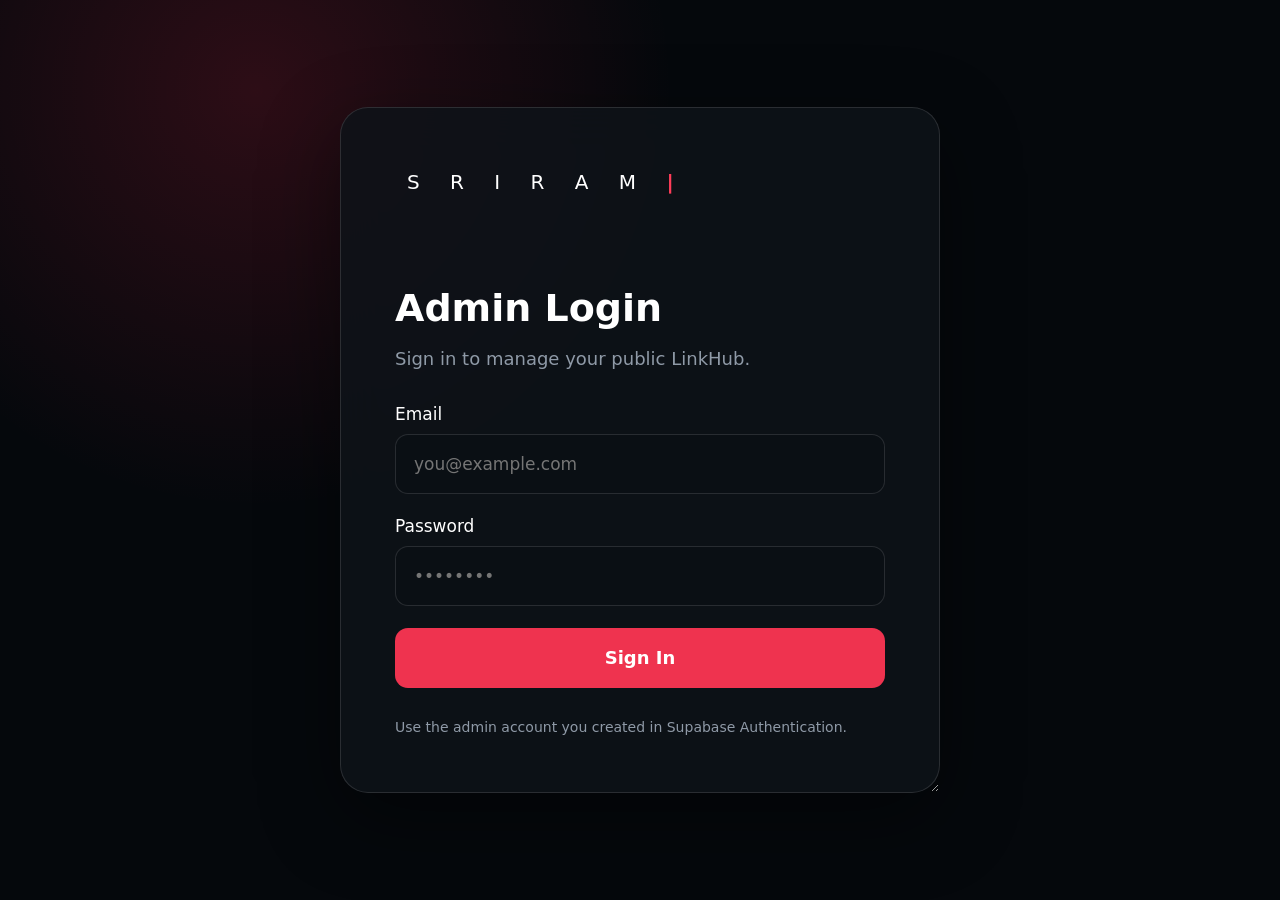
==== admin.html @ ecb65dbf "Update admin.html" ====
<!doctype html>
<html>
<style>
/* Center the existing working login without changing its functionality */

#loginGate.login-gate {
    width: 100% !important;
    min-height: 100vh !important;

    display: grid !important;
    place-items: center !important;

    padding: 30px !important;
    margin: 0 !important;

    box-sizing: border-box !important;
}

#loginGate .login-card {
    width: 600px !important;
    max-width: calc(100vw - 60px) !important;
    min-width: 420px !important;

    margin: 0 !important;
    padding: 54px !important;

    box-sizing: border-box !important;

    /* Keep your resize feature */
    resize: horizontal !important;
    overflow: auto !important;
}

@media (max-width: 650px) {
    #loginGate.login-gate {
        padding: 18px !important;
    }

    #loginGate .login-card {
        width: 100% !important;
        min-width: 0 !important;
        max-width: 100% !important;

        padding: 32px 24px !important;

        resize: none !important;
    }
}
</style>
    <head>
    <meta charset="utf-8">
    <meta name="viewport" content="width=device-width,initial-scale=1">

    <title>LinkHub Admin</title>

    <link rel="stylesheet" href="styles.css">

    <!-- =========================================
         ADMIN LOGIN POSITION / SIZE OVERRIDES
    ========================================== -->
    <style>
/* =========================================
   ADMIN LOGIN — CENTERED + RESIZABLE
========================================= */

/* Full login screen */
#loginGate.login-gate {
    position: fixed !important;
    inset: 0 !important;

    width: 100% !important;
    height: 100% !important;

    display: flex !important;
    align-items: center !important;
    justify-content: center !important;

    padding: 30px !important;
    margin: 0 !important;

    box-sizing: border-box !important;

    overflow: auto !important;
}


/* Login card */
#loginGate .login-card {
    position: relative !important;

    width: 600px;
    min-width: 420px;
    max-width: 900px;

    /* IMPORTANT:
       Don't force a large height anymore */
    height: auto !important;
    min-height: 0 !important;
    max-height: none !important;

    padding: 54px !important;
    margin: auto !important;

    box-sizing: border-box !important;

    /* Desktop manual resizing */
    resize: horizontal;

    /* Required for browser resize,
       but prevents the ugly vertical scrollbar */
    overflow-x: auto;
    overflow-y: visible;

    border-radius: 28px;
}


/* Branding */
#loginGate .brand {
    font-size: 20px;
    letter-spacing: 12px;

    margin: 0 0 65px 0 !important;
}


/* Admin Login */
#loginGate .login-card h2 {
    font-size: 38px;
    line-height: 1.15;

    margin: 0 0 14px 0 !important;
}


/* Description */
#loginGate .login-card > p {
    font-size: 18px;
    line-height: 1.6;

    margin: 0 0 30px 0 !important;
}


/* Labels */
#loginGate .login-card label {
    display: block;

    width: 100%;

    font-size: 17px;

    margin: 0 0 22px 0 !important;
}


/* Inputs */
#loginGate .login-card input {
    display: block;

    width: 100% !important;
    min-height: 60px;

    margin-top: 10px !important;

    padding: 0 18px !important;

    font-size: 17px;

    box-sizing: border-box;
}


/* Sign In */
#loginGate .login-card button[type="submit"] {
    display: block;

    width: 100% !important;
    min-height: 60px;

    margin: 8px 0 0 0 !important;

    font-size: 18px;
    font-weight: 700;
}


/* Helper text */
#loginGate #loginMsg {
    display: block;

    margin-top: 28px !important;

    font-size: 14px;
    line-height: 1.6;
}


/* =========================================
   MOBILE
========================================= */

@media (max-width: 650px) {

    #loginGate.login-gate {
        position: fixed !important;

        padding: 18px !important;

        align-items: center !important;
        justify-content: center !important;
    }


    #loginGate .login-card {
        width: 100% !important;
        min-width: 0 !important;
        max-width: 480px !important;

        padding: 32px 24px !important;

        resize: none !important;

        overflow: visible !important;
    }


    #loginGate .brand {
        font-size: 16px;
        letter-spacing: 8px;

        margin-bottom: 42px !important;
    }


    #loginGate .login-card h2 {
        font-size: 30px;
    }

}
</style>

</head>


<body class="admin">


<!-- =========================================
     LOGIN
========================================== -->

<div id="loginGate" class="login-gate">

    <form id="loginForm" class="login-card">

        <div class="brand">
            S R I R A M <b>|</b>
        </div>

        <h2>Admin Login</h2>

        <p>
            Sign in to manage your public LinkHub.
        </p>


        <label>
            Email

            <input
                id="adminEmail"
                type="email"
                autocomplete="username"
                required
                placeholder="you@example.com"
            >

        </label>


        <label>
            Password

            <input
                id="adminPassword"
                type="password"
                autocomplete="current-password"
                required
                placeholder="••••••••"
            >

        </label>


        <button type="submit">
            Sign In
        </button>


        <small id="loginMsg">
            Use the admin account you created in Supabase Authentication.
        </small>

    </form>

</div>



<!-- =========================================
     ADMIN APP
========================================== -->

<div id="adminApp" class="admin-app locked">


    <!-- SIDEBAR -->

    <aside>

        <div class="brand">
            S R I R A M <b>|</b>
        </div>


        <button
            class="nav active"
            data-tab="dashboard"
        >
            ⌂ Dashboard
        </button>


        <button
            class="nav"
            data-tab="links"
        >
            ↗ Manage Links
        </button>


        <button
            class="nav"
            data-tab="appearance"
        >
            ◈ Appearance
        </button>


        <button
            class="nav"
            data-tab="analytics"
        >
            ⌁ Analytics
        </button>


        <a
            class="nav"
            href="index.html"
            target="_blank"
        >
            ◉ Preview Site
        </a>


        <button
            id="logoutBtn"
            class="nav"
        >
            ↪ Logout
        </button>

    </aside>



    <!-- =========================================
         MAIN ADMIN CONTENT
    ========================================== -->

    <main class="admin-main">


        <header>

            <div>

                <h2 id="pageTitle">
                    Dashboard
                </h2>

                <p>
                    Manage your link hub without touching code.
                </p>

            </div>


            <a
                class="preview-btn"
                href="index.html"
                target="_blank"
            >
                Preview Site ↗
            </a>

        </header>



        <!-- =====================================
             DASHBOARD
        ====================================== -->

        <section
            id="dashboard"
            class="tab show"
        >


            <div class="stats">


                <article>

                    <small>
                        Total Visits
                    </small>

                    <strong id="visits">
                        0
                    </strong>

                </article>


                <article>

                    <small>
                        Total Clicks
                    </small>

                    <strong id="clicks">
                        0
                    </strong>

                </article>


                <article>

                    <small>
                        Click Rate
                    </small>

                    <strong id="rate">
                        0%
                    </strong>

                </article>


                <article>

                    <small>
                        Active Links
                    </small>

                    <strong id="activeLinks">
                        0
                    </strong>

                </article>


            </div>



            <div class="panel">

                <h3>
                    Link Performance
                </h3>

                <div id="performance"></div>

            </div>


        </section>



        <!-- =====================================
             MANAGE LINKS
        ====================================== -->

        <section
            id="linksTab"
            class="tab"
        >


            <div class="panel">


                <div class="panel-head">


                    <div>

                        <h3>
                            Manage Links
                        </h3>

                        <p>
                            Add, edit, hide or remove links.
                        </p>

                    </div>


                    <button id="addLink">
                        + Add New Link
                    </button>


                </div>


                <div id="linkEditor"></div>


            </div>


        </section>



        <!-- =====================================
             APPEARANCE
        ====================================== -->

        <section
            id="appearance"
            class="tab"
        >


            <div class="panel">


                <h3>
                    Appearance
                </h3>


                <label>

                    Display name

                    <input id="displayName">

                </label>


                <label>

                    Bio

                    <input id="bio">

                </label>


                <label>

                    Tagline

                    <input id="tagline">

                </label>


                <label>

                    Background image URL

                    <input
                        id="backgroundUrl"
                        type="url"
                        placeholder="https://.../background.jpg"
                    >

                </label>


                <label>

                    Background darkness

                    <input
                        id="overlay"
                        type="range"
                        min="20"
                        max="85"
                    >

                </label>


                <button id="saveAppearance">
                    Save Appearance
                </button>


                <p class="hint">

                    Paste any direct HTTPS image URL.
                    A built-in background is used when this is blank.

                </p>


            </div>


        </section>



        <!-- =====================================
             ANALYTICS
        ====================================== -->

        <section
            id="analytics"
            class="tab"
        >


            <div class="stats">


                <article>

                    <small>
                        Total Visits
                    </small>

                    <strong id="aVisits">
                        0
                    </strong>

                </article>


                <article>

                    <small>
                        Total Clicks
                    </small>

                    <strong id="aClicks">
                        0
                    </strong>

                </article>


            </div>



            <div class="panel">


                <div class="panel-head analytics-head">


                    <div>

                        <h3>
                            Clicks by Link
                        </h3>

                        <p>
                            See which destinations your visitors open most.
                        </p>

                    </div>


                    <label class="range-label">

                        Period

                        <select id="analyticsRange">

                            <option value="today">
                                Today
                            </option>

                            <option value="7d">
                                7 Days
                            </option>

                            <option value="30d">
                                30 Days
                            </option>

                            <option
                                value="all"
                                selected
                            >
                                All Time
                            </option>

                        </select>

                    </label>


                </div>


                <div id="analyticsRows"></div>


            </div>


        </section>


    </main>



    <!-- =========================================
         ADD / EDIT LINK DIALOG
    ========================================== -->

    <dialog id="linkDialog">


        <form
            method="dialog"
            id="linkForm"
        >


            <h3 id="dialogTitle">
                Add Link
            </h3>


            <input
                type="hidden"
                id="editId"
            >


            <label>

                Title

                <input
                    id="linkTitle"
                    required
                >

            </label>


            <label>

                Subtitle

                <input id="linkSubtitle">

            </label>


            <label>

                URL

                <input
                    id="linkUrl"
                    type="url"
                    required
                    placeholder="https://"
                >

            </label>



            <label>

                Social logo

                <select id="linkLogo">

                    <option value="custom">
                        Custom / Emoji
                    </option>

                    <option value="instagram">
                        Instagram
                    </option>

                    <option value="youtube">
                        YouTube
                    </option>

                    <option value="whatsapp">
                        WhatsApp
                    </option>

                    <option value="facebook">
                        Facebook
                    </option>

                    <option value="x">
                        X / Twitter
                    </option>

                    <option value="linkedin">
                        LinkedIn
                    </option>

                    <option value="github">
                        GitHub
                    </option>

                    <option value="tiktok">
                        TikTok
                    </option>

                    <option value="telegram">
                        Telegram
                    </option>

                    <option value="discord">
                        Discord
                    </option>

                    <option value="spotify">
                        Spotify
                    </option>

                    <option value="snapchat">
                        Snapchat
                    </option>

                    <option value="email">
                        Email
                    </option>

                    <option value="website">
                        Website
                    </option>

                </select>

            </label>



            <div
                id="logoPreview"
                class="logo-preview"
            ></div>



            <label id="customIconWrap">

                Custom icon / Emoji

                <input
                    id="linkIcon"
                    maxlength="3"
                    placeholder="↗"
                >

            </label>



            <div class="dialog-actions">


                <button value="cancel">
                    Cancel
                </button>


                <button
                    id="saveLink"
                    value="default"
                >
                    Save Link
                </button>


            </div>


        </form>


    </dialog>


</div>



<!-- =========================================
     JAVASCRIPT
========================================== -->

<script src="config.js"></script>
<script src="app.js"></script>


</body>
</html>
---- styles.css ----
*{box-sizing:border-box}html,body{margin:0;min-height:100%;font-family:Inter,ui-sans-serif,system-ui,-apple-system,Segoe UI,sans-serif;color:#fff;background:#05070a}button,input{font:inherit}.public{min-height:100vh;background-image:linear-gradient(rgba(2,4,7,.55),rgba(2,4,7,.72)),var(--bg,url('assets/cinematic-bg.jpg'));background-size:cover;background-position:center;background-attachment:fixed}.ambient{position:fixed;inset:0;pointer-events:none;background:radial-gradient(circle at 50% 19%,rgba(255,44,74,.28),transparent 27%),linear-gradient(180deg,transparent 60%,rgba(0,0,0,.5));}.profile{position:relative;z-index:1;width:min(100% - 28px,470px);margin:auto;padding:42px 0 28px;text-align:center}.admin-pill{position:absolute;right:0;top:20px;color:#ddd;text-decoration:none;font-size:12px;padding:8px 12px;border:1px solid #ffffff22;border-radius:999px;background:#1119;backdrop-filter:blur(12px)}.avatar{width:154px;height:154px;border-radius:50%;margin:20px auto 20px;padding:2px;background:linear-gradient(135deg,#fff,#ff405c,#ff183b);box-shadow:0 0 42px #ff244f77}.avatar-inner{width:100%;height:100%;border-radius:50%;display:grid;place-items:center;background:radial-gradient(circle at 40% 30%,#252b35,#05070a 70%);font-size:56px;font-weight:700}.profile h1{letter-spacing:.55em;margin:0 0 8px;padding-left:.55em;font-size:30px}.role{letter-spacing:.13em;margin:0;color:#f4f4f4}.tagline{font-family:Georgia,serif;font-style:italic;font-size:18px;color:#e9d8d8;margin:10px 0 26px}.links{display:grid;gap:12px}.link-card{display:grid;grid-template-columns:50px 1fr 28px;align-items:center;text-align:left;text-decoration:none;color:white;padding:13px 15px;border:1px solid #ffffff44;border-radius:20px;background:linear-gradient(105deg,#ffffff1c,#ffffff0a);box-shadow:inset 0 1px #ffffff28,0 0 20px #ff234529;backdrop-filter:blur(18px);transition:.2s}.link-card:hover{transform:translateY(-2px);border-color:#ff6076;box-shadow:0 8px 30px #ff23452f}.link-icon{width:42px;height:42px;border-radius:12px;background:#0b0e14;display:grid;place-items:center;font-size:22px}.link-card b{display:block;font-size:15px}.link-card small{color:#b9bec8}.arrow{font-size:24px;color:#ddd}.socials{display:flex;justify-content:center;gap:14px;margin:25px 0}.socials span{width:42px;height:42px;border-radius:50%;border:1px solid #ffffff44;background:#090c11bb;display:grid;place-items:center}.footer{font-size:11px;letter-spacing:.28em;color:#aaa}.admin{display:grid;grid-template-columns:240px 1fr;min-height:100vh;background:radial-gradient(circle at 80% 0,#141e29 0,#070b10 36%,#040609 75%)}aside{padding:26px 18px;border-right:1px solid #ffffff12;background:#06090dcc;display:flex;flex-direction:column;gap:8px}.brand{letter-spacing:.35em;padding:8px 12px 28px}.brand b{color:#ff3d59}.nav{display:block;width:100%;text-align:left;border:0;color:#c7ccd4;background:transparent;padding:13px 14px;border-radius:10px;text-decoration:none;cursor:pointer}.nav.active,.nav:hover{color:#fff;background:linear-gradient(90deg,#ff345235,#ff34520b);box-shadow:inset 3px 0 #ff3d59}.admin-main{padding:32px;max-width:1300px;width:100%}.admin-main header{display:flex;justify-content:space-between;align-items:center;margin-bottom:28px}.admin-main h2{font-size:30px;margin:0}.admin-main header p,.panel p{color:#8f99a7}.preview-btn,#addLink,#saveAppearance,.dialog-actions button{background:#f13c58;color:white;border:0;border-radius:10px;padding:11px 15px;text-decoration:none;cursor:pointer}.stats{display:grid;grid-template-columns:repeat(4,1fr);gap:15px}.stats article,.panel{border:1px solid #ffffff14;background:#0c1219cc;border-radius:16px;padding:20px}.stats small{color:#9ca6b4}.stats strong{font-size:31px;display:block;margin-top:9px}.panel{margin-top:18px}.panel h3{margin-top:0}.panel-head{display:flex;justify-content:space-between;align-items:center}.tab{display:none}.tab.show{display:block}.perf-row,.editor-row,.analytics-row{display:grid;grid-template-columns:1.4fr 1fr auto;gap:12px;align-items:center;padding:13px 4px;border-bottom:1px solid #ffffff0d}.bar{height:7px;background:#ffffff12;border-radius:10px;overflow:hidden}.bar i{display:block;height:100%;background:#f13c58;border-radius:10px}.editor-row{grid-template-columns:38px 1fr minmax(180px,1.5fr) 90px 120px}.editor-row button{background:#141b24;border:1px solid #ffffff17;color:white;border-radius:8px;padding:8px;cursor:pointer}.switch{accent-color:#f13c58}.panel label{display:grid;gap:7px;color:#aab2bd;margin:16px 0}.panel input,#linkDialog input{width:100%;padding:12px;border:1px solid #ffffff1a;border-radius:10px;background:#080c12;color:white}.hint{font-size:12px}.danger{margin-top:20px;border:1px solid #ff4c6266;background:#ff29441a;color:#ff8293;padding:10px 13px;border-radius:9px;cursor:pointer}dialog{border:1px solid #ffffff20;border-radius:18px;background:#0b1017;color:white;width:min(92vw,480px);padding:24px;box-shadow:0 30px 90px #000}dialog::backdrop{background:#000b;backdrop-filter:blur(5px)}#linkForm label{display:grid;gap:6px;margin:13px 0;color:#aeb7c2}.dialog-actions{display:flex;justify-content:flex-end;gap:9px;margin-top:18px}.dialog-actions button:first-child{background:#1b222c}.analytics-row{grid-template-columns:1fr auto}.empty{color:#8f99a7;padding:24px 0;text-align:center}@media(max-width:800px){.admin{display:block}aside{position:static;display:flex;flex-direction:row;overflow:auto;padding:10px;border-right:0;border-bottom:1px solid #ffffff12}.brand{display:none}.nav{width:auto;white-space:nowrap}.admin-main{padding:20px}.admin-main header{align-items:flex-start;gap:12px}.stats{grid-template-columns:1fr 1fr}.editor-row{grid-template-columns:32px 1fr auto}.editor-row .url,.editor-row .status{display:none}}@media(max-width:460px){.profile{padding-top:35px}.avatar{width:132px;height:132px}.profile h1{font-size:25px}.stats{grid-template-columns:1fr}.preview-btn{font-size:12px}.admin-main header p{display:none}}
#linkDialog select{width:100%;padding:12px;border:1px solid #ffffff1a;border-radius:10px;background:#080c12;color:white}.logo-preview{min-height:58px;border:1px solid #ffffff14;background:#080c12;border-radius:12px;display:flex;align-items:center;justify-content:center;margin:8px 0 14px}.brand-logo,.logo-glyph{width:34px;height:34px;border-radius:9px;display:inline-grid;place-items:center;font-weight:800;font-size:14px;color:#fff;vertical-align:middle;box-shadow:inset 0 1px #ffffff33}.brand-instagram{background:linear-gradient(135deg,#6a36d9,#d62b7f,#ff8a2b)}.brand-youtube{background:#ff0033}.brand-whatsapp{background:#20b85a}.brand-facebook{background:#1877f2}.brand-x{background:#050505;border:1px solid #ffffff33}.brand-linkedin{background:#0a66c2}.brand-github{background:#171b21}.brand-tiktok{background:#090909;border:1px solid #25f4ee}.brand-telegram{background:#229ed9}.brand-discord{background:#5865f2}.brand-spotify{background:#1db954;color:#06150b}.brand-snapchat{background:#fffc00;color:#111}.brand-email{background:#4b5563}.brand-website{background:#2563eb}.link-icon .brand-logo,.link-icon .logo-glyph{width:42px;height:42px;border-radius:12px}.perf-row .brand-logo,.editor-row .brand-logo{width:26px;height:26px;border-radius:7px;font-size:10px}
.login-gate{min-height:100vh;display:grid;place-items:center;padding:24px;background:radial-gradient(circle at 20% 10%,rgba(255,40,75,.16),transparent 32%),#05080c}.login-card{width:min(430px,100%);padding:32px;border:1px solid rgba(255,255,255,.12);border-radius:26px;background:rgba(14,19,25,.86);backdrop-filter:blur(22px);box-shadow:0 25px 80px rgba(0,0,0,.45)}.login-card h2{margin:30px 0 5px}.login-card p,.login-card small{color:#8f9aa7}.login-card label{display:grid;gap:8px;margin:18px 0}.login-card input{width:100%;padding:14px 16px;border-radius:13px;border:1px solid rgba(255,255,255,.12);background:#0a0f14;color:white;font-size:16px}.login-card button{width:100%;margin:8px 0 16px;padding:14px;border:0;border-radius:13px;background:#ef334f;color:white;font-weight:800}.admin-app.locked{display:none}.admin-app.unlocked{display:contents}

.analytics-head{gap:18px}.range-label{display:flex!important;align-items:center;gap:10px!important;margin:0!important;color:#8f99a7!important}.range-label select{padding:9px 34px 9px 12px;border:1px solid #ffffff1a;border-radius:10px;background:#080c12;color:#fff}.analytics-link-row{padding:15px 2px;border-bottom:1px solid #ffffff0d}.analytics-link-top{display:flex;justify-content:space-between;gap:18px;align-items:center}.analytics-link-top>span:first-child{display:flex;align-items:center;gap:10px;min-width:0}.analytics-link-top>span:last-child{color:#aeb7c2;white-space:nowrap}.analytics-bar{height:8px;margin-top:11px;background:#ffffff12;border-radius:999px;overflow:hidden}.analytics-bar i{display:block;height:100%;background:linear-gradient(90deg,#f13c58,#ff6b7f);border-radius:999px}.analytics-link-row .brand-logo,.analytics-link-row .logo-glyph{width:28px;height:28px;border-radius:7px;font-size:10px}@media(max-width:560px){.analytics-head,.analytics-link-top{align-items:flex-start;flex-direction:column}.range-label{width:100%;justify-content:space-between}.range-label select{min-width:140px}.analytics-link-top>span:last-child{white-space:normal}}
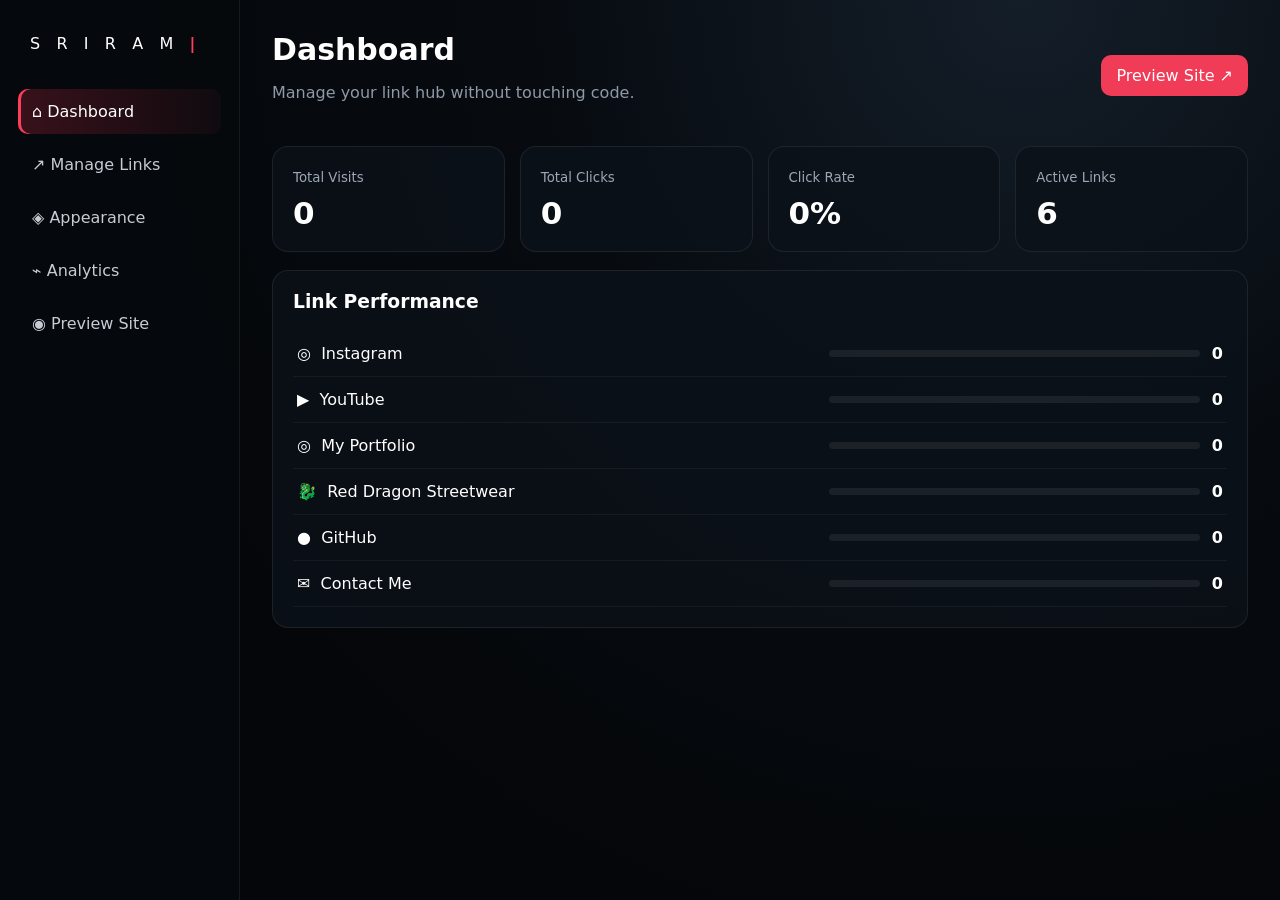
==== commit 2540ddfa: "Add files via upload" ====
--- a/admin.html
+++ b/admin.html
@@ -1,935 +1 @@
-<!doctype html>
-<html>
-<style>
-/* Center the existing working login without changing its functionality */
-
-#loginGate.login-gate {
-    width: 100% !important;
-    min-height: 100vh !important;
-
-    display: grid !important;
-    place-items: center !important;
-
-    padding: 30px !important;
-    margin: 0 !important;
-
-    box-sizing: border-box !important;
-}
-
-#loginGate .login-card {
-    width: 600px !important;
-    max-width: calc(100vw - 60px) !important;
-    min-width: 420px !important;
-
-    margin: 0 !important;
-    padding: 54px !important;
-
-    box-sizing: border-box !important;
-
-    /* Keep your resize feature */
-    resize: horizontal !important;
-    overflow: auto !important;
-}
-
-@media (max-width: 650px) {
-    #loginGate.login-gate {
-        padding: 18px !important;
-    }
-
-    #loginGate .login-card {
-        width: 100% !important;
-        min-width: 0 !important;
-        max-width: 100% !important;
-
-        padding: 32px 24px !important;
-
-        resize: none !important;
-    }
-}
-</style>
-    <head>
-    <meta charset="utf-8">
-    <meta name="viewport" content="width=device-width,initial-scale=1">
-
-    <title>LinkHub Admin</title>
-
-    <link rel="stylesheet" href="styles.css">
-
-    <!-- =========================================
-         ADMIN LOGIN POSITION / SIZE OVERRIDES
-    ========================================== -->
-    <style>
-/* =========================================
-   ADMIN LOGIN — CENTERED + RESIZABLE
-========================================= */
-
-/* Full login screen */
-#loginGate.login-gate {
-    position: fixed !important;
-    inset: 0 !important;
-
-    width: 100% !important;
-    height: 100% !important;
-
-    display: flex !important;
-    align-items: center !important;
-    justify-content: center !important;
-
-    padding: 30px !important;
-    margin: 0 !important;
-
-    box-sizing: border-box !important;
-
-    overflow: auto !important;
-}
-
-
-/* Login card */
-#loginGate .login-card {
-    position: relative !important;
-
-    width: 600px;
-    min-width: 420px;
-    max-width: 900px;
-
-    /* IMPORTANT:
-       Don't force a large height anymore */
-    height: auto !important;
-    min-height: 0 !important;
-    max-height: none !important;
-
-    padding: 54px !important;
-    margin: auto !important;
-
-    box-sizing: border-box !important;
-
-    /* Desktop manual resizing */
-    resize: horizontal;
-
-    /* Required for browser resize,
-       but prevents the ugly vertical scrollbar */
-    overflow-x: auto;
-    overflow-y: visible;
-
-    border-radius: 28px;
-}
-
-
-/* Branding */
-#loginGate .brand {
-    font-size: 20px;
-    letter-spacing: 12px;
-
-    margin: 0 0 65px 0 !important;
-}
-
-
-/* Admin Login */
-#loginGate .login-card h2 {
-    font-size: 38px;
-    line-height: 1.15;
-
-    margin: 0 0 14px 0 !important;
-}
-
-
-/* Description */
-#loginGate .login-card > p {
-    font-size: 18px;
-    line-height: 1.6;
-
-    margin: 0 0 30px 0 !important;
-}
-
-
-/* Labels */
-#loginGate .login-card label {
-    display: block;
-
-    width: 100%;
-
-    font-size: 17px;
-
-    margin: 0 0 22px 0 !important;
-}
-
-
-/* Inputs */
-#loginGate .login-card input {
-    display: block;
-
-    width: 100% !important;
-    min-height: 60px;
-
-    margin-top: 10px !important;
-
-    padding: 0 18px !important;
-
-    font-size: 17px;
-
-    box-sizing: border-box;
-}
-
-
-/* Sign In */
-#loginGate .login-card button[type="submit"] {
-    display: block;
-
-    width: 100% !important;
-    min-height: 60px;
-
-    margin: 8px 0 0 0 !important;
-
-    font-size: 18px;
-    font-weight: 700;
-}
-
-
-/* Helper text */
-#loginGate #loginMsg {
-    display: block;
-
-    margin-top: 28px !important;
-
-    font-size: 14px;
-    line-height: 1.6;
-}
-
-
-/* =========================================
-   MOBILE
-========================================= */
-
-@media (max-width: 650px) {
-
-    #loginGate.login-gate {
-        position: fixed !important;
-
-        padding: 18px !important;
-
-        align-items: center !important;
-        justify-content: center !important;
-    }
-
-
-    #loginGate .login-card {
-        width: 100% !important;
-        min-width: 0 !important;
-        max-width: 480px !important;
-
-        padding: 32px 24px !important;
-
-        resize: none !important;
-
-        overflow: visible !important;
-    }
-
-
-    #loginGate .brand {
-        font-size: 16px;
-        letter-spacing: 8px;
-
-        margin-bottom: 42px !important;
-    }
-
-
-    #loginGate .login-card h2 {
-        font-size: 30px;
-    }
-
-}
-</style>
-
-</head>
-
-
-<body class="admin">
-
-
-<!-- =========================================
-     LOGIN
-========================================== -->
-
-<div id="loginGate" class="login-gate">
-
-    <form id="loginForm" class="login-card">
-
-        <div class="brand">
-            S R I R A M <b>|</b>
-        </div>
-
-        <h2>Admin Login</h2>
-
-        <p>
-            Sign in to manage your public LinkHub.
-        </p>
-
-
-        <label>
-            Email
-
-            <input
-                id="adminEmail"
-                type="email"
-                autocomplete="username"
-                required
-                placeholder="you@example.com"
-            >
-
-        </label>
-
-
-        <label>
-            Password
-
-            <input
-                id="adminPassword"
-                type="password"
-                autocomplete="current-password"
-                required
-                placeholder="••••••••"
-            >
-
-        </label>
-
-
-        <button type="submit">
-            Sign In
-        </button>
-
-
-        <small id="loginMsg">
-            Use the admin account you created in Supabase Authentication.
-        </small>
-
-    </form>
-
-</div>
-
-
-
-<!-- =========================================
-     ADMIN APP
-========================================== -->
-
-<div id="adminApp" class="admin-app locked">
-
-
-    <!-- SIDEBAR -->
-
-    <aside>
-
-        <div class="brand">
-            S R I R A M <b>|</b>
-        </div>
-
-
-        <button
-            class="nav active"
-            data-tab="dashboard"
-        >
-            ⌂ Dashboard
-        </button>
-
-
-        <button
-            class="nav"
-            data-tab="links"
-        >
-            ↗ Manage Links
-        </button>
-
-
-        <button
-            class="nav"
-            data-tab="appearance"
-        >
-            ◈ Appearance
-        </button>
-
-
-        <button
-            class="nav"
-            data-tab="analytics"
-        >
-            ⌁ Analytics
-        </button>
-
-
-        <a
-            class="nav"
-            href="index.html"
-            target="_blank"
-        >
-            ◉ Preview Site
-        </a>
-
-
-        <button
-            id="logoutBtn"
-            class="nav"
-        >
-            ↪ Logout
-        </button>
-
-    </aside>
-
-
-
-    <!-- =========================================
-         MAIN ADMIN CONTENT
-    ========================================== -->
-
-    <main class="admin-main">
-
-
-        <header>
-
-            <div>
-
-                <h2 id="pageTitle">
-                    Dashboard
-                </h2>
-
-                <p>
-                    Manage your link hub without touching code.
-                </p>
-
-            </div>
-
-
-            <a
-                class="preview-btn"
-                href="index.html"
-                target="_blank"
-            >
-                Preview Site ↗
-            </a>
-
-        </header>
-
-
-
-        <!-- =====================================
-             DASHBOARD
-        ====================================== -->
-
-        <section
-            id="dashboard"
-            class="tab show"
-        >
-
-
-            <div class="stats">
-
-
-                <article>
-
-                    <small>
-                        Total Visits
-                    </small>
-
-                    <strong id="visits">
-                        0
-                    </strong>
-
-                </article>
-
-
-                <article>
-
-                    <small>
-                        Total Clicks
-                    </small>
-
-                    <strong id="clicks">
-                        0
-                    </strong>
-
-                </article>
-
-
-                <article>
-
-                    <small>
-                        Click Rate
-                    </small>
-
-                    <strong id="rate">
-                        0%
-                    </strong>
-
-                </article>
-
-
-                <article>
-
-                    <small>
-                        Active Links
-                    </small>
-
-                    <strong id="activeLinks">
-                        0
-                    </strong>
-
-                </article>
-
-
-            </div>
-
-
-
-            <div class="panel">
-
-                <h3>
-                    Link Performance
-                </h3>
-
-                <div id="performance"></div>
-
-            </div>
-
-
-        </section>
-
-
-
-        <!-- =====================================
-             MANAGE LINKS
-        ====================================== -->
-
-        <section
-            id="linksTab"
-            class="tab"
-        >
-
-
-            <div class="panel">
-
-
-                <div class="panel-head">
-
-
-                    <div>
-
-                        <h3>
-                            Manage Links
-                        </h3>
-
-                        <p>
-                            Add, edit, hide or remove links.
-                        </p>
-
-                    </div>
-
-
-                    <button id="addLink">
-                        + Add New Link
-                    </button>
-
-
-                </div>
-
-
-                <div id="linkEditor"></div>
-
-
-            </div>
-
-
-        </section>
-
-
-
-        <!-- =====================================
-             APPEARANCE
-        ====================================== -->
-
-        <section
-            id="appearance"
-            class="tab"
-        >
-
-
-            <div class="panel">
-
-
-                <h3>
-                    Appearance
-                </h3>
-
-
-                <label>
-
-                    Display name
-
-                    <input id="displayName">
-
-                </label>
-
-
-                <label>
-
-                    Bio
-
-                    <input id="bio">
-
-                </label>
-
-
-                <label>
-
-                    Tagline
-
-                    <input id="tagline">
-
-                </label>
-
-
-                <label>
-
-                    Background image URL
-
-                    <input
-                        id="backgroundUrl"
-                        type="url"
-                        placeholder="https://.../background.jpg"
-                    >
-
-                </label>
-
-
-                <label>
-
-                    Background darkness
-
-                    <input
-                        id="overlay"
-                        type="range"
-                        min="20"
-                        max="85"
-                    >
-
-                </label>
-
-
-                <button id="saveAppearance">
-                    Save Appearance
-                </button>
-
-
-                <p class="hint">
-
-                    Paste any direct HTTPS image URL.
-                    A built-in background is used when this is blank.
-
-                </p>
-
-
-            </div>
-
-
-        </section>
-
-
-
-        <!-- =====================================
-             ANALYTICS
-        ====================================== -->
-
-        <section
-            id="analytics"
-            class="tab"
-        >
-
-
-            <div class="stats">
-
-
-                <article>
-
-                    <small>
-                        Total Visits
-                    </small>
-
-                    <strong id="aVisits">
-                        0
-                    </strong>
-
-                </article>
-
-
-                <article>
-
-                    <small>
-                        Total Clicks
-                    </small>
-
-                    <strong id="aClicks">
-                        0
-                    </strong>
-
-                </article>
-
-
-            </div>
-
-
-
-            <div class="panel">
-
-
-                <div class="panel-head analytics-head">
-
-
-                    <div>
-
-                        <h3>
-                            Clicks by Link
-                        </h3>
-
-                        <p>
-                            See which destinations your visitors open most.
-                        </p>
-
-                    </div>
-
-
-                    <label class="range-label">
-
-                        Period
-
-                        <select id="analyticsRange">
-
-                            <option value="today">
-                                Today
-                            </option>
-
-                            <option value="7d">
-                                7 Days
-                            </option>
-
-                            <option value="30d">
-                                30 Days
-                            </option>
-
-                            <option
-                                value="all"
-                                selected
-                            >
-                                All Time
-                            </option>
-
-                        </select>
-
-                    </label>
-
-
-                </div>
-
-
-                <div id="analyticsRows"></div>
-
-
-            </div>
-
-
-        </section>
-
-
-    </main>
-
-
-
-    <!-- =========================================
-         ADD / EDIT LINK DIALOG
-    ========================================== -->
-
-    <dialog id="linkDialog">
-
-
-        <form
-            method="dialog"
-            id="linkForm"
-        >
-
-
-            <h3 id="dialogTitle">
-                Add Link
-            </h3>
-
-
-            <input
-                type="hidden"
-                id="editId"
-            >
-
-
-            <label>
-
-                Title
-
-                <input
-                    id="linkTitle"
-                    required
-                >
-
-            </label>
-
-
-            <label>
-
-                Subtitle
-
-                <input id="linkSubtitle">
-
-            </label>
-
-
-            <label>
-
-                URL
-
-                <input
-                    id="linkUrl"
-                    type="url"
-                    required
-                    placeholder="https://"
-                >
-
-            </label>
-
-
-
-            <label>
-
-                Social logo
-
-                <select id="linkLogo">
-
-                    <option value="custom">
-                        Custom / Emoji
-                    </option>
-
-                    <option value="instagram">
-                        Instagram
-                    </option>
-
-                    <option value="youtube">
-                        YouTube
-                    </option>
-
-                    <option value="whatsapp">
-                        WhatsApp
-                    </option>
-
-                    <option value="facebook">
-                        Facebook
-                    </option>
-
-                    <option value="x">
-                        X / Twitter
-                    </option>
-
-                    <option value="linkedin">
-                        LinkedIn
-                    </option>
-
-                    <option value="github">
-                        GitHub
-                    </option>
-
-                    <option value="tiktok">
-                        TikTok
-                    </option>
-
-                    <option value="telegram">
-                        Telegram
-                    </option>
-
-                    <option value="discord">
-                        Discord
-                    </option>
-
-                    <option value="spotify">
-                        Spotify
-                    </option>
-
-                    <option value="snapchat">
-                        Snapchat
-                    </option>
-
-                    <option value="email">
-                        Email
-                    </option>
-
-                    <option value="website">
-                        Website
-                    </option>
-
-                </select>
-
-            </label>
-
-
-
-            <div
-                id="logoPreview"
-                class="logo-preview"
-            ></div>
-
-
-
-            <label id="customIconWrap">
-
-                Custom icon / Emoji
-
-                <input
-                    id="linkIcon"
-                    maxlength="3"
-                    placeholder="↗"
-                >
-
-            </label>
-
-
-
-            <div class="dialog-actions">
-
-
-                <button value="cancel">
-                    Cancel
-                </button>
-
-
-                <button
-                    id="saveLink"
-                    value="default"
-                >
-                    Save Link
-                </button>
-
-
-            </div>
-
-
-        </form>
-
-
-    </dialog>
-
-
-</div>
-
-
-
-<!-- =========================================
-     JAVASCRIPT
-========================================== -->
-
-<script src="config.js"></script>
-<script src="app.js"></script>
-
-
-</body>
-</html>
+<!doctype html><html><head><meta charset="utf-8"><meta name="viewport" content="width=device-width,initial-scale=1"><title>LinkHub Admin</title><link rel="stylesheet" href="styles.css"></head><body class="admin"><aside><div class="brand">S R I R A M <b>|</b></div><button class="nav active" data-tab="dashboard">⌂ Dashboard</button><button class="nav" data-tab="links">↗ Manage Links</button><button class="nav" data-tab="appearance">◈ Appearance</button><button class="nav" data-tab="analytics">⌁ Analytics</button><a class="nav" href="index.html" target="_blank">◉ Preview Site</a></aside><main class="admin-main"><header><div><h2 id="pageTitle">Dashboard</h2><p>Manage your link hub without touching code.</p></div><a class="preview-btn" href="index.html" target="_blank">Preview Site ↗</a></header><section id="dashboard" class="tab show"><div class="stats"><article><small>Total Visits</small><strong id="visits">0</strong></article><article><small>Total Clicks</small><strong id="clicks">0</strong></article><article><small>Click Rate</small><strong id="rate">0%</strong></article><article><small>Active Links</small><strong id="activeLinks">0</strong></article></div><div class="panel"><h3>Link Performance</h3><div id="performance"></div></div></section><section id="linksTab" class="tab"><div class="panel"><div class="panel-head"><div><h3>Manage Links</h3><p>Add, edit, hide or remove links.</p></div><button id="addLink">+ Add New Link</button></div><div id="linkEditor"></div></div></section><section id="appearance" class="tab"><div class="panel"><h3>Appearance</h3><label>Display name<input id="displayName"></label><label>Bio<input id="bio"></label><label>Tagline<input id="tagline"></label><label>Background image<input id="bgFile" type="file" accept="image/*"></label><label>Background darkness <input id="overlay" type="range" min="20" max="85"></label><button id="saveAppearance">Save Appearance</button><p class="hint">Image changes are saved in this browser in this prototype. The deployed version will store them in the database.</p></div></section><section id="analytics" class="tab"><div class="stats"><article><small>Total Visits</small><strong id="aVisits">0</strong></article><article><small>Total Clicks</small><strong id="aClicks">0</strong></article></div><div class="panel"><h3>Clicks by Link</h3><div id="analyticsRows"></div><button class="danger" id="resetAnalytics">Reset Demo Analytics</button></div></section></main><dialog id="linkDialog"><form method="dialog" id="linkForm"><h3 id="dialogTitle">Add Link</h3><input type="hidden" id="editId"><label>Title<input id="linkTitle" required></label><label>Subtitle<input id="linkSubtitle"></label><label>URL<input id="linkUrl" type="url" required placeholder="https://"></label><label>Icon / Emoji<input id="linkIcon" maxlength="3" placeholder="↗"></label><div class="dialog-actions"><button value="cancel">Cancel</button><button id="saveLink" value="default">Save Link</button></div></form></dialog><script src="app.js"></script></body></html>
--- a/styles.css
+++ b/styles.css
@@ -1,5 +1 @@
 *{box-sizing:border-box}html,body{margin:0;min-height:100%;font-family:Inter,ui-sans-serif,system-ui,-apple-system,Segoe UI,sans-serif;color:#fff;background:#05070a}button,input{font:inherit}.public{min-height:100vh;background-image:linear-gradient(rgba(2,4,7,.55),rgba(2,4,7,.72)),var(--bg,url('assets/cinematic-bg.jpg'));background-size:cover;background-position:center;background-attachment:fixed}.ambient{position:fixed;inset:0;pointer-events:none;background:radial-gradient(circle at 50% 19%,rgba(255,44,74,.28),transparent 27%),linear-gradient(180deg,transparent 60%,rgba(0,0,0,.5));}.profile{position:relative;z-index:1;width:min(100% - 28px,470px);margin:auto;padding:42px 0 28px;text-align:center}.admin-pill{position:absolute;right:0;top:20px;color:#ddd;text-decoration:none;font-size:12px;padding:8px 12px;border:1px solid #ffffff22;border-radius:999px;background:#1119;backdrop-filter:blur(12px)}.avatar{width:154px;height:154px;border-radius:50%;margin:20px auto 20px;padding:2px;background:linear-gradient(135deg,#fff,#ff405c,#ff183b);box-shadow:0 0 42px #ff244f77}.avatar-inner{width:100%;height:100%;border-radius:50%;display:grid;place-items:center;background:radial-gradient(circle at 40% 30%,#252b35,#05070a 70%);font-size:56px;font-weight:700}.profile h1{letter-spacing:.55em;margin:0 0 8px;padding-left:.55em;font-size:30px}.role{letter-spacing:.13em;margin:0;color:#f4f4f4}.tagline{font-family:Georgia,serif;font-style:italic;font-size:18px;color:#e9d8d8;margin:10px 0 26px}.links{display:grid;gap:12px}.link-card{display:grid;grid-template-columns:50px 1fr 28px;align-items:center;text-align:left;text-decoration:none;color:white;padding:13px 15px;border:1px solid #ffffff44;border-radius:20px;background:linear-gradient(105deg,#ffffff1c,#ffffff0a);box-shadow:inset 0 1px #ffffff28,0 0 20px #ff234529;backdrop-filter:blur(18px);transition:.2s}.link-card:hover{transform:translateY(-2px);border-color:#ff6076;box-shadow:0 8px 30px #ff23452f}.link-icon{width:42px;height:42px;border-radius:12px;background:#0b0e14;display:grid;place-items:center;font-size:22px}.link-card b{display:block;font-size:15px}.link-card small{color:#b9bec8}.arrow{font-size:24px;color:#ddd}.socials{display:flex;justify-content:center;gap:14px;margin:25px 0}.socials span{width:42px;height:42px;border-radius:50%;border:1px solid #ffffff44;background:#090c11bb;display:grid;place-items:center}.footer{font-size:11px;letter-spacing:.28em;color:#aaa}.admin{display:grid;grid-template-columns:240px 1fr;min-height:100vh;background:radial-gradient(circle at 80% 0,#141e29 0,#070b10 36%,#040609 75%)}aside{padding:26px 18px;border-right:1px solid #ffffff12;background:#06090dcc;display:flex;flex-direction:column;gap:8px}.brand{letter-spacing:.35em;padding:8px 12px 28px}.brand b{color:#ff3d59}.nav{display:block;width:100%;text-align:left;border:0;color:#c7ccd4;background:transparent;padding:13px 14px;border-radius:10px;text-decoration:none;cursor:pointer}.nav.active,.nav:hover{color:#fff;background:linear-gradient(90deg,#ff345235,#ff34520b);box-shadow:inset 3px 0 #ff3d59}.admin-main{padding:32px;max-width:1300px;width:100%}.admin-main header{display:flex;justify-content:space-between;align-items:center;margin-bottom:28px}.admin-main h2{font-size:30px;margin:0}.admin-main header p,.panel p{color:#8f99a7}.preview-btn,#addLink,#saveAppearance,.dialog-actions button{background:#f13c58;color:white;border:0;border-radius:10px;padding:11px 15px;text-decoration:none;cursor:pointer}.stats{display:grid;grid-template-columns:repeat(4,1fr);gap:15px}.stats article,.panel{border:1px solid #ffffff14;background:#0c1219cc;border-radius:16px;padding:20px}.stats small{color:#9ca6b4}.stats strong{font-size:31px;display:block;margin-top:9px}.panel{margin-top:18px}.panel h3{margin-top:0}.panel-head{display:flex;justify-content:space-between;align-items:center}.tab{display:none}.tab.show{display:block}.perf-row,.editor-row,.analytics-row{display:grid;grid-template-columns:1.4fr 1fr auto;gap:12px;align-items:center;padding:13px 4px;border-bottom:1px solid #ffffff0d}.bar{height:7px;background:#ffffff12;border-radius:10px;overflow:hidden}.bar i{display:block;height:100%;background:#f13c58;border-radius:10px}.editor-row{grid-template-columns:38px 1fr minmax(180px,1.5fr) 90px 120px}.editor-row button{background:#141b24;border:1px solid #ffffff17;color:white;border-radius:8px;padding:8px;cursor:pointer}.switch{accent-color:#f13c58}.panel label{display:grid;gap:7px;color:#aab2bd;margin:16px 0}.panel input,#linkDialog input{width:100%;padding:12px;border:1px solid #ffffff1a;border-radius:10px;background:#080c12;color:white}.hint{font-size:12px}.danger{margin-top:20px;border:1px solid #ff4c6266;background:#ff29441a;color:#ff8293;padding:10px 13px;border-radius:9px;cursor:pointer}dialog{border:1px solid #ffffff20;border-radius:18px;background:#0b1017;color:white;width:min(92vw,480px);padding:24px;box-shadow:0 30px 90px #000}dialog::backdrop{background:#000b;backdrop-filter:blur(5px)}#linkForm label{display:grid;gap:6px;margin:13px 0;color:#aeb7c2}.dialog-actions{display:flex;justify-content:flex-end;gap:9px;margin-top:18px}.dialog-actions button:first-child{background:#1b222c}.analytics-row{grid-template-columns:1fr auto}.empty{color:#8f99a7;padding:24px 0;text-align:center}@media(max-width:800px){.admin{display:block}aside{position:static;display:flex;flex-direction:row;overflow:auto;padding:10px;border-right:0;border-bottom:1px solid #ffffff12}.brand{display:none}.nav{width:auto;white-space:nowrap}.admin-main{padding:20px}.admin-main header{align-items:flex-start;gap:12px}.stats{grid-template-columns:1fr 1fr}.editor-row{grid-template-columns:32px 1fr auto}.editor-row .url,.editor-row .status{display:none}}@media(max-width:460px){.profile{padding-top:35px}.avatar{width:132px;height:132px}.profile h1{font-size:25px}.stats{grid-template-columns:1fr}.preview-btn{font-size:12px}.admin-main header p{display:none}}
-#linkDialog select{width:100%;padding:12px;border:1px solid #ffffff1a;border-radius:10px;background:#080c12;color:white}.logo-preview{min-height:58px;border:1px solid #ffffff14;background:#080c12;border-radius:12px;display:flex;align-items:center;justify-content:center;margin:8px 0 14px}.brand-logo,.logo-glyph{width:34px;height:34px;border-radius:9px;display:inline-grid;place-items:center;font-weight:800;font-size:14px;color:#fff;vertical-align:middle;box-shadow:inset 0 1px #ffffff33}.brand-instagram{background:linear-gradient(135deg,#6a36d9,#d62b7f,#ff8a2b)}.brand-youtube{background:#ff0033}.brand-whatsapp{background:#20b85a}.brand-facebook{background:#1877f2}.brand-x{background:#050505;border:1px solid #ffffff33}.brand-linkedin{background:#0a66c2}.brand-github{background:#171b21}.brand-tiktok{background:#090909;border:1px solid #25f4ee}.brand-telegram{background:#229ed9}.brand-discord{background:#5865f2}.brand-spotify{background:#1db954;color:#06150b}.brand-snapchat{background:#fffc00;color:#111}.brand-email{background:#4b5563}.brand-website{background:#2563eb}.link-icon .brand-logo,.link-icon .logo-glyph{width:42px;height:42px;border-radius:12px}.perf-row .brand-logo,.editor-row .brand-logo{width:26px;height:26px;border-radius:7px;font-size:10px}
-.login-gate{min-height:100vh;display:grid;place-items:center;padding:24px;background:radial-gradient(circle at 20% 10%,rgba(255,40,75,.16),transparent 32%),#05080c}.login-card{width:min(430px,100%);padding:32px;border:1px solid rgba(255,255,255,.12);border-radius:26px;background:rgba(14,19,25,.86);backdrop-filter:blur(22px);box-shadow:0 25px 80px rgba(0,0,0,.45)}.login-card h2{margin:30px 0 5px}.login-card p,.login-card small{color:#8f9aa7}.login-card label{display:grid;gap:8px;margin:18px 0}.login-card input{width:100%;padding:14px 16px;border-radius:13px;border:1px solid rgba(255,255,255,.12);background:#0a0f14;color:white;font-size:16px}.login-card button{width:100%;margin:8px 0 16px;padding:14px;border:0;border-radius:13px;background:#ef334f;color:white;font-weight:800}.admin-app.locked{display:none}.admin-app.unlocked{display:contents}
-
-.analytics-head{gap:18px}.range-label{display:flex!important;align-items:center;gap:10px!important;margin:0!important;color:#8f99a7!important}.range-label select{padding:9px 34px 9px 12px;border:1px solid #ffffff1a;border-radius:10px;background:#080c12;color:#fff}.analytics-link-row{padding:15px 2px;border-bottom:1px solid #ffffff0d}.analytics-link-top{display:flex;justify-content:space-between;gap:18px;align-items:center}.analytics-link-top>span:first-child{display:flex;align-items:center;gap:10px;min-width:0}.analytics-link-top>span:last-child{color:#aeb7c2;white-space:nowrap}.analytics-bar{height:8px;margin-top:11px;background:#ffffff12;border-radius:999px;overflow:hidden}.analytics-bar i{display:block;height:100%;background:linear-gradient(90deg,#f13c58,#ff6b7f);border-radius:999px}.analytics-link-row .brand-logo,.analytics-link-row .logo-glyph{width:28px;height:28px;border-radius:7px;font-size:10px}@media(max-width:560px){.analytics-head,.analytics-link-top{align-items:flex-start;flex-direction:column}.range-label{width:100%;justify-content:space-between}.range-label select{min-width:140px}.analytics-link-top>span:last-child{white-space:normal}}
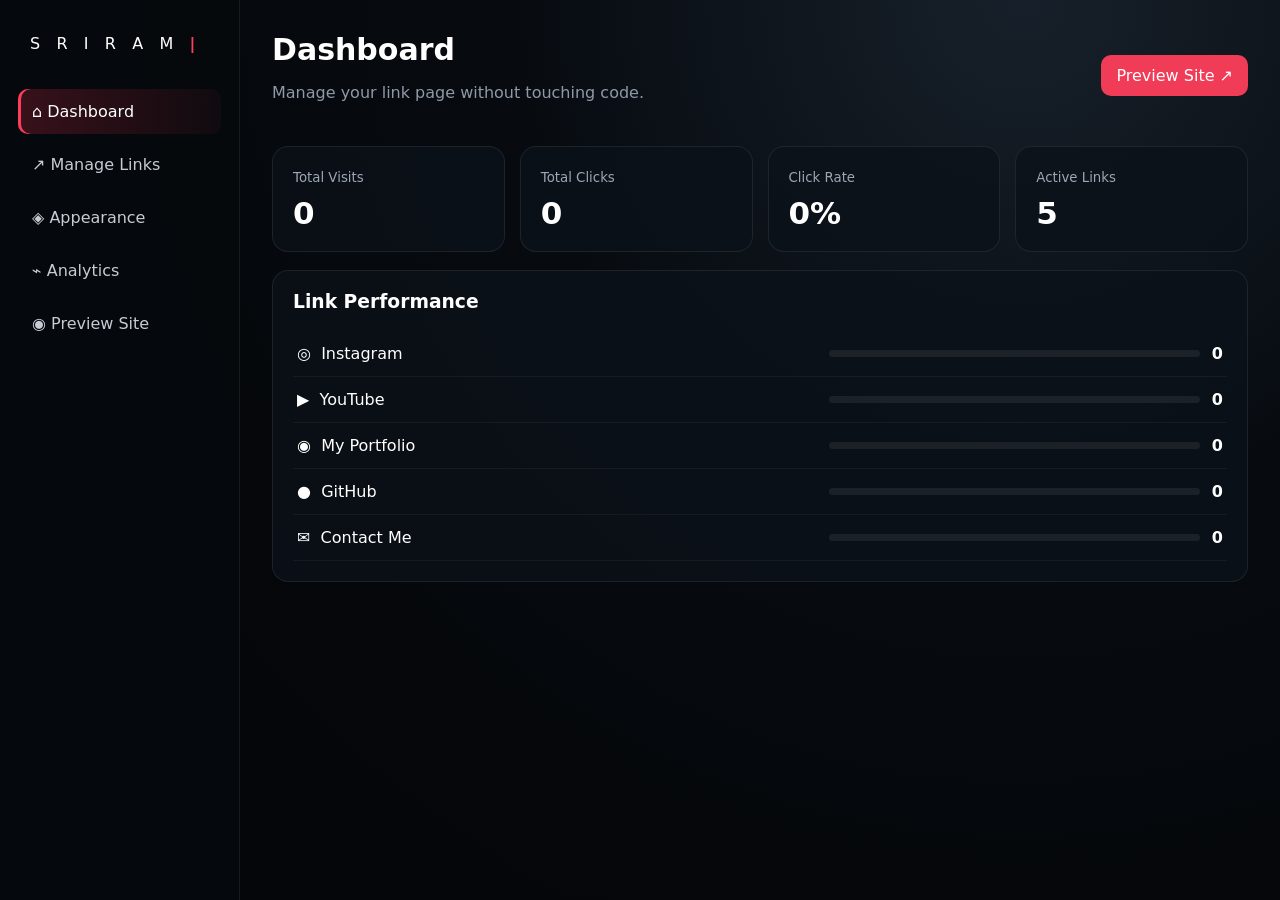
==== commit 75abdf47: "Add files via upload" ====
--- a/admin.html
+++ b/admin.html
@@ -1 +1 @@
-<!doctype html><html><head><meta charset="utf-8"><meta name="viewport" content="width=device-width,initial-scale=1"><title>LinkHub Admin</title><link rel="stylesheet" href="styles.css"></head><body class="admin"><aside><div class="brand">S R I R A M <b>|</b></div><button class="nav active" data-tab="dashboard">⌂ Dashboard</button><button class="nav" data-tab="links">↗ Manage Links</button><button class="nav" data-tab="appearance">◈ Appearance</button><button class="nav" data-tab="analytics">⌁ Analytics</button><a class="nav" href="index.html" target="_blank">◉ Preview Site</a></aside><main class="admin-main"><header><div><h2 id="pageTitle">Dashboard</h2><p>Manage your link hub without touching code.</p></div><a class="preview-btn" href="index.html" target="_blank">Preview Site ↗</a></header><section id="dashboard" class="tab show"><div class="stats"><article><small>Total Visits</small><strong id="visits">0</strong></article><article><small>Total Clicks</small><strong id="clicks">0</strong></article><article><small>Click Rate</small><strong id="rate">0%</strong></article><article><small>Active Links</small><strong id="activeLinks">0</strong></article></div><div class="panel"><h3>Link Performance</h3><div id="performance"></div></div></section><section id="linksTab" class="tab"><div class="panel"><div class="panel-head"><div><h3>Manage Links</h3><p>Add, edit, hide or remove links.</p></div><button id="addLink">+ Add New Link</button></div><div id="linkEditor"></div></div></section><section id="appearance" class="tab"><div class="panel"><h3>Appearance</h3><label>Display name<input id="displayName"></label><label>Bio<input id="bio"></label><label>Tagline<input id="tagline"></label><label>Background image<input id="bgFile" type="file" accept="image/*"></label><label>Background darkness <input id="overlay" type="range" min="20" max="85"></label><button id="saveAppearance">Save Appearance</button><p class="hint">Image changes are saved in this browser in this prototype. The deployed version will store them in the database.</p></div></section><section id="analytics" class="tab"><div class="stats"><article><small>Total Visits</small><strong id="aVisits">0</strong></article><article><small>Total Clicks</small><strong id="aClicks">0</strong></article></div><div class="panel"><h3>Clicks by Link</h3><div id="analyticsRows"></div><button class="danger" id="resetAnalytics">Reset Demo Analytics</button></div></section></main><dialog id="linkDialog"><form method="dialog" id="linkForm"><h3 id="dialogTitle">Add Link</h3><input type="hidden" id="editId"><label>Title<input id="linkTitle" required></label><label>Subtitle<input id="linkSubtitle"></label><label>URL<input id="linkUrl" type="url" required placeholder="https://"></label><label>Icon / Emoji<input id="linkIcon" maxlength="3" placeholder="↗"></label><div class="dialog-actions"><button value="cancel">Cancel</button><button id="saveLink" value="default">Save Link</button></div></form></dialog><script src="app.js"></script></body></html>
+<!doctype html><html><head><meta charset="utf-8"><meta name="viewport" content="width=device-width,initial-scale=1"><title>LinkHub Admin</title><link rel="stylesheet" href="styles.css"></head><body class="admin"><aside><div class="brand">S R I R A M <b>|</b></div><button class="nav active" data-tab="dashboard">⌂ Dashboard</button><button class="nav" data-tab="links">↗ Manage Links</button><button class="nav" data-tab="appearance">◈ Appearance</button><button class="nav" data-tab="analytics">⌁ Analytics</button><a class="nav" href="index.html" target="_blank">◉ Preview Site</a></aside><main class="admin-main"><header><div><h2 id="pageTitle">Dashboard</h2><p>Manage your link page without touching code.</p></div><a class="preview-btn" href="index.html" target="_blank">Preview Site ↗</a></header><section id="dashboard" class="tab show"><div class="stats"><article><small>Total Visits</small><strong id="visits">0</strong></article><article><small>Total Clicks</small><strong id="clicks">0</strong></article><article><small>Click Rate</small><strong id="rate">0%</strong></article><article><small>Active Links</small><strong id="activeLinks">0</strong></article></div><div class="panel"><h3>Link Performance</h3><div id="performance"></div></div></section><section id="linksTab" class="tab"><div class="panel"><div class="panel-head"><div><h3>Manage Links</h3><p>Add, edit, hide or remove links.</p></div><button id="addLink">+ Add New Link</button></div><div id="linkEditor"></div></div></section><section id="appearance" class="tab"><div class="panel"><h3>Appearance</h3><div class="appearance-grid"><div><label>Display name<input id="displayName"></label><label>Bio<input id="bio"></label><label>Tagline<input id="tagline"></label><label>Profile logo / photo<input id="logoFile" type="file" accept="image/*"></label><button class="secondary" id="removeLogo" type="button">Remove custom logo</button><label>Background image<input id="bgFile" type="file" accept="image/*"></label><button class="secondary" id="removeBg" type="button">Use default background</button><label>Background darkness <span id="overlayValue"></span><input id="overlay" type="range" min="0" max="90"></label></div><div><h4>Theme</h4><div class="theme-picker"><button type="button" class="theme-card" data-theme="glass"><i class="theme-demo glass-demo"></i><b>Glassmorphism</b><small>Blurred glass</small></button><button type="button" class="theme-card" data-theme="minimal"><i class="theme-demo minimal-demo"></i><b>Minimal</b><small>Clean & simple</small></button><button type="button" class="theme-card" data-theme="dark"><i class="theme-demo dark-demo"></i><b>Dark</b><small>Deep black</small></button><button type="button" class="theme-card" data-theme="light"><i class="theme-demo light-demo"></i><b>Light</b><small>Soft & bright</small></button><button type="button" class="theme-card" data-theme="transparent"><i class="theme-demo transparent-demo"></i><b>Transparent</b><small>Background first</small></button></div><label>Accent color<input id="accent" type="color" value="#ffffff"></label><label>Button roundness<input id="radius" type="range" min="4" max="32"></label></div></div><button id="saveAppearance">Save Appearance</button><p class="hint">Changes are saved in this browser. Use Preview Site to see the public page.</p></div></section><section id="analytics" class="tab"><div class="stats"><article><small>Total Visits</small><strong id="aVisits">0</strong></article><article><small>Total Clicks</small><strong id="aClicks">0</strong></article></div><div class="panel"><h3>Clicks by Link</h3><div id="analyticsRows"></div><button class="danger" id="resetAnalytics">Reset Demo Analytics</button></div></section></main><dialog id="linkDialog"><form method="dialog" id="linkForm"><h3 id="dialogTitle">Add Link</h3><input type="hidden" id="editId"><label>Title<input id="linkTitle" required></label><label>Subtitle<input id="linkSubtitle"></label><label>URL<input id="linkUrl" required placeholder="https://"></label><label>Platform / icon<select id="linkIcon"><option value="◎">Instagram</option><option value="▶">YouTube</option><option value="◉">Website / Portfolio</option><option value="✕">X / Twitter</option><option value="◈">Facebook</option><option value="in">LinkedIn</option><option value="♪">TikTok</option><option value="➤">Telegram</option><option value="◌">WhatsApp</option><option value="●">GitHub</option><option value="♫">Spotify</option><option value="✉">Email</option><option value="↗">Other</option></select></label><div class="dialog-actions"><button value="cancel">Cancel</button><button id="saveLink" value="default">Save Link</button></div></form></dialog><script src="app.js"></script></body></html>
--- a/styles.css
+++ b/styles.css
@@ -1 +1,2 @@
-*{box-sizing:border-box}html,body{margin:0;min-height:100%;font-family:Inter,ui-sans-serif,system-ui,-apple-system,Segoe UI,sans-serif;color:#fff;background:#05070a}button,input{font:inherit}.public{min-height:100vh;background-image:linear-gradient(rgba(2,4,7,.55),rgba(2,4,7,.72)),var(--bg,url('assets/cinematic-bg.jpg'));background-size:cover;background-position:center;background-attachment:fixed}.ambient{position:fixed;inset:0;pointer-events:none;background:radial-gradient(circle at 50% 19%,rgba(255,44,74,.28),transparent 27%),linear-gradient(180deg,transparent 60%,rgba(0,0,0,.5));}.profile{position:relative;z-index:1;width:min(100% - 28px,470px);margin:auto;padding:42px 0 28px;text-align:center}.admin-pill{position:absolute;right:0;top:20px;color:#ddd;text-decoration:none;font-size:12px;padding:8px 12px;border:1px solid #ffffff22;border-radius:999px;background:#1119;backdrop-filter:blur(12px)}.avatar{width:154px;height:154px;border-radius:50%;margin:20px auto 20px;padding:2px;background:linear-gradient(135deg,#fff,#ff405c,#ff183b);box-shadow:0 0 42px #ff244f77}.avatar-inner{width:100%;height:100%;border-radius:50%;display:grid;place-items:center;background:radial-gradient(circle at 40% 30%,#252b35,#05070a 70%);font-size:56px;font-weight:700}.profile h1{letter-spacing:.55em;margin:0 0 8px;padding-left:.55em;font-size:30px}.role{letter-spacing:.13em;margin:0;color:#f4f4f4}.tagline{font-family:Georgia,serif;font-style:italic;font-size:18px;color:#e9d8d8;margin:10px 0 26px}.links{display:grid;gap:12px}.link-card{display:grid;grid-template-columns:50px 1fr 28px;align-items:center;text-align:left;text-decoration:none;color:white;padding:13px 15px;border:1px solid #ffffff44;border-radius:20px;background:linear-gradient(105deg,#ffffff1c,#ffffff0a);box-shadow:inset 0 1px #ffffff28,0 0 20px #ff234529;backdrop-filter:blur(18px);transition:.2s}.link-card:hover{transform:translateY(-2px);border-color:#ff6076;box-shadow:0 8px 30px #ff23452f}.link-icon{width:42px;height:42px;border-radius:12px;background:#0b0e14;display:grid;place-items:center;font-size:22px}.link-card b{display:block;font-size:15px}.link-card small{color:#b9bec8}.arrow{font-size:24px;color:#ddd}.socials{display:flex;justify-content:center;gap:14px;margin:25px 0}.socials span{width:42px;height:42px;border-radius:50%;border:1px solid #ffffff44;background:#090c11bb;display:grid;place-items:center}.footer{font-size:11px;letter-spacing:.28em;color:#aaa}.admin{display:grid;grid-template-columns:240px 1fr;min-height:100vh;background:radial-gradient(circle at 80% 0,#141e29 0,#070b10 36%,#040609 75%)}aside{padding:26px 18px;border-right:1px solid #ffffff12;background:#06090dcc;display:flex;flex-direction:column;gap:8px}.brand{letter-spacing:.35em;padding:8px 12px 28px}.brand b{color:#ff3d59}.nav{display:block;width:100%;text-align:left;border:0;color:#c7ccd4;background:transparent;padding:13px 14px;border-radius:10px;text-decoration:none;cursor:pointer}.nav.active,.nav:hover{color:#fff;background:linear-gradient(90deg,#ff345235,#ff34520b);box-shadow:inset 3px 0 #ff3d59}.admin-main{padding:32px;max-width:1300px;width:100%}.admin-main header{display:flex;justify-content:space-between;align-items:center;margin-bottom:28px}.admin-main h2{font-size:30px;margin:0}.admin-main header p,.panel p{color:#8f99a7}.preview-btn,#addLink,#saveAppearance,.dialog-actions button{background:#f13c58;color:white;border:0;border-radius:10px;padding:11px 15px;text-decoration:none;cursor:pointer}.stats{display:grid;grid-template-columns:repeat(4,1fr);gap:15px}.stats article,.panel{border:1px solid #ffffff14;background:#0c1219cc;border-radius:16px;padding:20px}.stats small{color:#9ca6b4}.stats strong{font-size:31px;display:block;margin-top:9px}.panel{margin-top:18px}.panel h3{margin-top:0}.panel-head{display:flex;justify-content:space-between;align-items:center}.tab{display:none}.tab.show{display:block}.perf-row,.editor-row,.analytics-row{display:grid;grid-template-columns:1.4fr 1fr auto;gap:12px;align-items:center;padding:13px 4px;border-bottom:1px solid #ffffff0d}.bar{height:7px;background:#ffffff12;border-radius:10px;overflow:hidden}.bar i{display:block;height:100%;background:#f13c58;border-radius:10px}.editor-row{grid-template-columns:38px 1fr minmax(180px,1.5fr) 90px 120px}.editor-row button{background:#141b24;border:1px solid #ffffff17;color:white;border-radius:8px;padding:8px;cursor:pointer}.switch{accent-color:#f13c58}.panel label{display:grid;gap:7px;color:#aab2bd;margin:16px 0}.panel input,#linkDialog input{width:100%;padding:12px;border:1px solid #ffffff1a;border-radius:10px;background:#080c12;color:white}.hint{font-size:12px}.danger{margin-top:20px;border:1px solid #ff4c6266;background:#ff29441a;color:#ff8293;padding:10px 13px;border-radius:9px;cursor:pointer}dialog{border:1px solid #ffffff20;border-radius:18px;background:#0b1017;color:white;width:min(92vw,480px);padding:24px;box-shadow:0 30px 90px #000}dialog::backdrop{background:#000b;backdrop-filter:blur(5px)}#linkForm label{display:grid;gap:6px;margin:13px 0;color:#aeb7c2}.dialog-actions{display:flex;justify-content:flex-end;gap:9px;margin-top:18px}.dialog-actions button:first-child{background:#1b222c}.analytics-row{grid-template-columns:1fr auto}.empty{color:#8f99a7;padding:24px 0;text-align:center}@media(max-width:800px){.admin{display:block}aside{position:static;display:flex;flex-direction:row;overflow:auto;padding:10px;border-right:0;border-bottom:1px solid #ffffff12}.brand{display:none}.nav{width:auto;white-space:nowrap}.admin-main{padding:20px}.admin-main header{align-items:flex-start;gap:12px}.stats{grid-template-columns:1fr 1fr}.editor-row{grid-template-columns:32px 1fr auto}.editor-row .url,.editor-row .status{display:none}}@media(max-width:460px){.profile{padding-top:35px}.avatar{width:132px;height:132px}.profile h1{font-size:25px}.stats{grid-template-columns:1fr}.preview-btn{font-size:12px}.admin-main header p{display:none}}
+*{box-sizing:border-box}html,body{margin:0;min-height:100%;font-family:Inter,ui-sans-serif,system-ui,-apple-system,Segoe UI,sans-serif;color:#fff;background:#05070a}button,input,select{font:inherit}.public{--overlay:.48;min-height:100vh;background-image:linear-gradient(rgba(0,0,0,var(--overlay)),rgba(0,0,0,calc(var(--overlay) + .12))),var(--bg,url('assets/cinematic-bg.jpg'));background-size:cover;background-position:center;background-attachment:fixed}.ambient{position:fixed;inset:0;pointer-events:none;background:radial-gradient(circle at 50% 12%,rgba(255,255,255,.09),transparent 28%),linear-gradient(180deg,transparent 62%,rgba(0,0,0,.34))}.profile{position:relative;z-index:1;width:min(100% - 32px,520px);margin:auto;padding:52px 0 34px;text-align:center}.avatar{width:88px;height:88px;border-radius:50%;margin:0 auto 17px;padding:2px;background:rgba(255,255,255,.76);box-shadow:0 10px 36px #0008}.avatar-inner{width:100%;height:100%;border-radius:50%;display:grid;place-items:center;overflow:hidden;background:#111;font-size:31px;font-weight:700}.avatar img{width:100%;height:100%;object-fit:cover}.profile h1{letter-spacing:.22em;margin:0 0 7px;padding-left:.22em;font-size:24px}.role{font-size:14px;margin:0;color:#f1f1f1}.tagline{font-size:13px;color:#ddd;margin:7px 0 25px}.links{display:grid;gap:12px}.link-card{display:grid;grid-template-columns:42px 1fr 24px;align-items:center;text-align:left;text-decoration:none;color:inherit;min-height:68px;padding:10px 14px;border-radius:var(--radius,18px);transition:.18s ease}.link-card:hover{transform:translateY(-2px) scale(1.006)}.link-icon{width:38px;height:38px;border-radius:11px;display:grid;place-items:center;font-size:18px;font-weight:700}.link-copy b{display:block;font-size:15px}.link-copy small{display:block;margin-top:2px;font-size:12px;opacity:.68}.arrow{font-size:23px;opacity:.72}.footer{font-size:10px;letter-spacing:.24em;color:#ccc;margin-top:27px}.public[data-theme=glass] .link-card{border:1px solid #ffffff45;background:linear-gradient(120deg,#ffffff24,#ffffff0d);box-shadow:inset 0 1px #ffffff36,0 9px 28px #0003;backdrop-filter:blur(18px);-webkit-backdrop-filter:blur(18px)}.public[data-theme=glass] .link-icon{background:#080a0db8;border:1px solid #ffffff1d}.public[data-theme=minimal] .link-card{background:#f7f7f7;color:#111;border:1px solid #fff;box-shadow:0 5px 20px #0002}.public[data-theme=minimal] .link-icon{background:#e9e9e9}.public[data-theme=dark] .link-card{background:#090909e8;border:1px solid #2c2c2c;box-shadow:0 8px 24px #0005}.public[data-theme=dark] .link-icon{background:#181818}.public[data-theme=light]{color:#111}.public[data-theme=light] .ambient{background:rgba(255,255,255,.30)}.public[data-theme=light] .role,.public[data-theme=light] .tagline,.public[data-theme=light] .footer{color:#222}.public[data-theme=light] .link-card{background:#fffffff0;color:#111;border:1px solid #fff;box-shadow:0 8px 28px #0002}.public[data-theme=light] .link-icon{background:#f0f0f0}.public[data-theme=transparent] .link-card{background:#0002;border:1px solid #ffffff75;backdrop-filter:blur(3px)}.public[data-theme=transparent] .link-icon{background:#0004}.public .link-card:hover{border-color:var(--accent,#fff)}
+.admin{display:grid;grid-template-columns:240px 1fr;min-height:100vh;background:radial-gradient(circle at 80% 0,#17202a 0,#070b10 38%,#040609 76%)}aside{padding:26px 18px;border-right:1px solid #ffffff12;background:#06090dcc;display:flex;flex-direction:column;gap:8px}.brand{letter-spacing:.35em;padding:8px 12px 28px}.brand b{color:#ff3d59}.nav{display:block;width:100%;text-align:left;border:0;color:#c7ccd4;background:transparent;padding:13px 14px;border-radius:10px;text-decoration:none;cursor:pointer}.nav.active,.nav:hover{color:#fff;background:linear-gradient(90deg,#ff345235,#ff34520b);box-shadow:inset 3px 0 #ff3d59}.admin-main{padding:32px;max-width:1300px;width:100%}.admin-main header{display:flex;justify-content:space-between;align-items:center;margin-bottom:28px}.admin-main h2{font-size:30px;margin:0}.admin-main header p,.panel p{color:#8f99a7}.preview-btn,#addLink,#saveAppearance,.dialog-actions button{background:#f13c58;color:white;border:0;border-radius:10px;padding:11px 15px;text-decoration:none;cursor:pointer}.stats{display:grid;grid-template-columns:repeat(4,1fr);gap:15px}.stats article,.panel{border:1px solid #ffffff14;background:#0c1219cc;border-radius:16px;padding:20px}.stats small{color:#9ca6b4}.stats strong{font-size:31px;display:block;margin-top:9px}.panel{margin-top:18px}.panel h3{margin-top:0}.panel h4{margin:15px 0 10px}.panel-head{display:flex;justify-content:space-between;align-items:center}.tab{display:none}.tab.show{display:block}.perf-row,.editor-row,.analytics-row{display:grid;grid-template-columns:1.4fr 1fr auto;gap:12px;align-items:center;padding:13px 4px;border-bottom:1px solid #ffffff0d}.bar{height:7px;background:#ffffff12;border-radius:10px;overflow:hidden}.bar i{display:block;height:100%;background:#f13c58;border-radius:10px}.editor-row{grid-template-columns:38px 1fr minmax(180px,1.5fr) 90px 120px}.editor-row button,.secondary{background:#141b24;border:1px solid #ffffff17;color:white;border-radius:8px;padding:8px 10px;cursor:pointer}.switch{accent-color:#f13c58}.panel label{display:grid;gap:7px;color:#aab2bd;margin:16px 0}.panel input,#linkDialog input,#linkDialog select{width:100%;padding:12px;border:1px solid #ffffff1a;border-radius:10px;background:#080c12;color:white}.appearance-grid{display:grid;grid-template-columns:minmax(260px,.85fr) minmax(320px,1.15fr);gap:30px}.theme-picker{display:grid;grid-template-columns:repeat(2,minmax(0,1fr));gap:10px}.theme-card{text-align:left;color:#fff;background:#080c12;border:1px solid #ffffff16;border-radius:14px;padding:10px;cursor:pointer}.theme-card.selected{border-color:#ff4963;box-shadow:0 0 0 1px #ff496355}.theme-card b,.theme-card small{display:block}.theme-card small{color:#8f99a7;margin-top:2px}.theme-demo{display:block;height:48px;border-radius:9px;margin-bottom:8px}.glass-demo{background:linear-gradient(120deg,#ffffff2b,#ffffff0c);border:1px solid #ffffff42;backdrop-filter:blur(8px)}.minimal-demo{background:#eee}.dark-demo{background:#050505;border:1px solid #333}.light-demo{background:#fff}.transparent-demo{background:linear-gradient(135deg,#344,#755);border:1px solid #ffffff70}.hint{font-size:12px}.danger{margin-top:20px;border:1px solid #ff4c6266;background:#ff29441a;color:#ff8293;padding:10px 13px;border-radius:9px;cursor:pointer}dialog{border:1px solid #ffffff20;border-radius:18px;background:#0b1017;color:white;width:min(92vw,480px);padding:24px;box-shadow:0 30px 90px #000}dialog::backdrop{background:#000b;backdrop-filter:blur(5px)}#linkForm label{display:grid;gap:6px;margin:13px 0;color:#aeb7c2}.dialog-actions{display:flex;justify-content:flex-end;gap:9px;margin-top:18px}.dialog-actions button:first-child{background:#1b222c}.analytics-row{grid-template-columns:1fr auto}@media(max-width:800px){.admin{display:block}aside{position:static;display:flex;flex-direction:row;overflow:auto;padding:10px;border-right:0;border-bottom:1px solid #ffffff12}.brand{display:none}.nav{width:auto;white-space:nowrap}.admin-main{padding:20px}.admin-main header{align-items:flex-start;gap:12px}.stats{grid-template-columns:1fr 1fr}.editor-row{grid-template-columns:32px 1fr auto}.editor-row .url,.editor-row .status{display:none}.appearance-grid{grid-template-columns:1fr}}@media(max-width:460px){.profile{width:min(100% - 26px,520px);padding-top:34px}.avatar{width:76px;height:76px}.profile h1{font-size:21px}.link-card{min-height:64px}.stats{grid-template-columns:1fr}.preview-btn{font-size:12px}.admin-main header p{display:none}.theme-picker{grid-template-columns:1fr 1fr}}
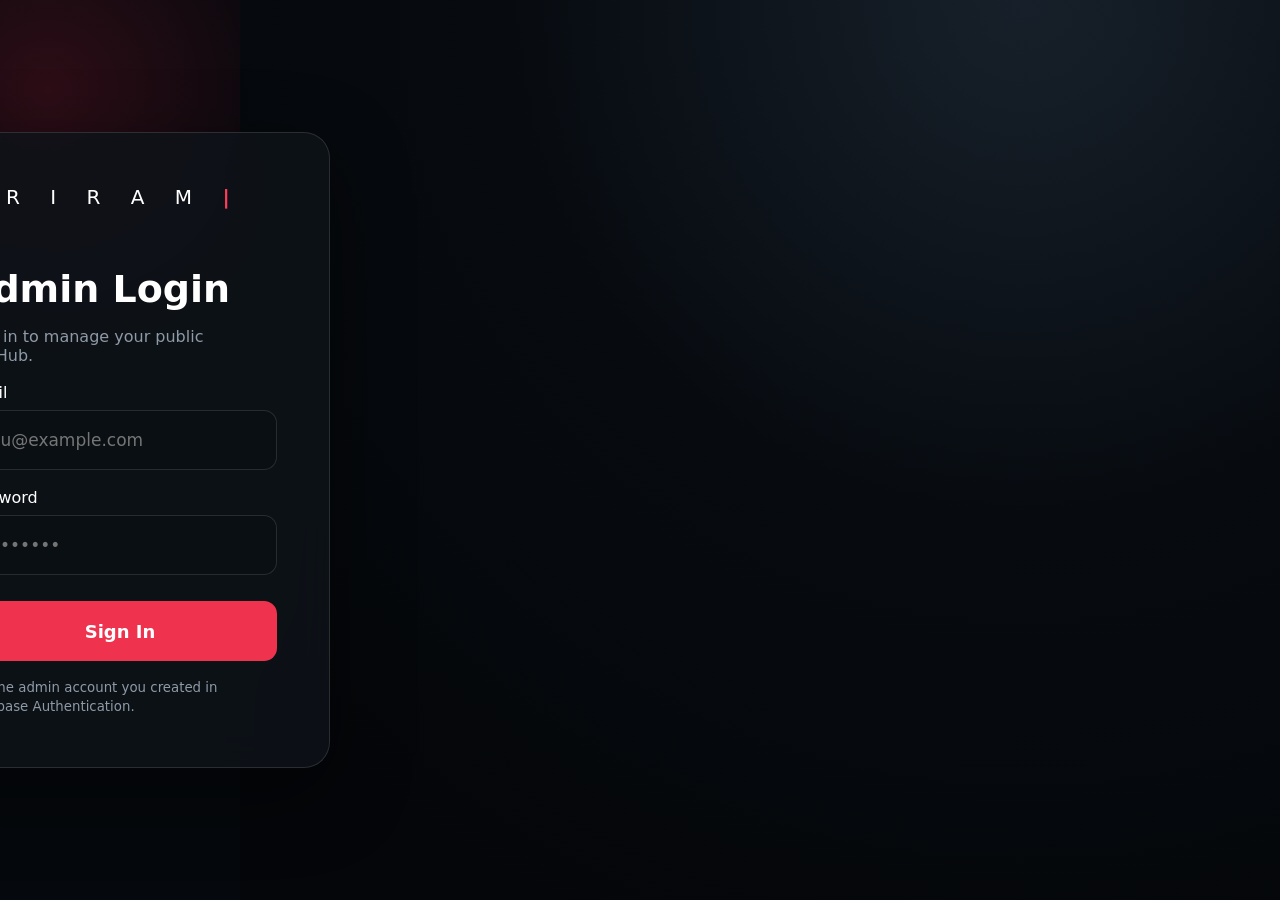
==== commit b228f793: "Add files via upload" ====
--- a/admin.html
+++ b/admin.html
@@ -1 +1,4 @@
-<!doctype html><html><head><meta charset="utf-8"><meta name="viewport" content="width=device-width,initial-scale=1"><title>LinkHub Admin</title><link rel="stylesheet" href="styles.css"></head><body class="admin"><aside><div class="brand">S R I R A M <b>|</b></div><button class="nav active" data-tab="dashboard">⌂ Dashboard</button><button class="nav" data-tab="links">↗ Manage Links</button><button class="nav" data-tab="appearance">◈ Appearance</button><button class="nav" data-tab="analytics">⌁ Analytics</button><a class="nav" href="index.html" target="_blank">◉ Preview Site</a></aside><main class="admin-main"><header><div><h2 id="pageTitle">Dashboard</h2><p>Manage your link page without touching code.</p></div><a class="preview-btn" href="index.html" target="_blank">Preview Site ↗</a></header><section id="dashboard" class="tab show"><div class="stats"><article><small>Total Visits</small><strong id="visits">0</strong></article><article><small>Total Clicks</small><strong id="clicks">0</strong></article><article><small>Click Rate</small><strong id="rate">0%</strong></article><article><small>Active Links</small><strong id="activeLinks">0</strong></article></div><div class="panel"><h3>Link Performance</h3><div id="performance"></div></div></section><section id="linksTab" class="tab"><div class="panel"><div class="panel-head"><div><h3>Manage Links</h3><p>Add, edit, hide or remove links.</p></div><button id="addLink">+ Add New Link</button></div><div id="linkEditor"></div></div></section><section id="appearance" class="tab"><div class="panel"><h3>Appearance</h3><div class="appearance-grid"><div><label>Display name<input id="displayName"></label><label>Bio<input id="bio"></label><label>Tagline<input id="tagline"></label><label>Profile logo / photo<input id="logoFile" type="file" accept="image/*"></label><button class="secondary" id="removeLogo" type="button">Remove custom logo</button><label>Background image<input id="bgFile" type="file" accept="image/*"></label><button class="secondary" id="removeBg" type="button">Use default background</button><label>Background darkness <span id="overlayValue"></span><input id="overlay" type="range" min="0" max="90"></label></div><div><h4>Theme</h4><div class="theme-picker"><button type="button" class="theme-card" data-theme="glass"><i class="theme-demo glass-demo"></i><b>Glassmorphism</b><small>Blurred glass</small></button><button type="button" class="theme-card" data-theme="minimal"><i class="theme-demo minimal-demo"></i><b>Minimal</b><small>Clean & simple</small></button><button type="button" class="theme-card" data-theme="dark"><i class="theme-demo dark-demo"></i><b>Dark</b><small>Deep black</small></button><button type="button" class="theme-card" data-theme="light"><i class="theme-demo light-demo"></i><b>Light</b><small>Soft & bright</small></button><button type="button" class="theme-card" data-theme="transparent"><i class="theme-demo transparent-demo"></i><b>Transparent</b><small>Background first</small></button></div><label>Accent color<input id="accent" type="color" value="#ffffff"></label><label>Button roundness<input id="radius" type="range" min="4" max="32"></label></div></div><button id="saveAppearance">Save Appearance</button><p class="hint">Changes are saved in this browser. Use Preview Site to see the public page.</p></div></section><section id="analytics" class="tab"><div class="stats"><article><small>Total Visits</small><strong id="aVisits">0</strong></article><article><small>Total Clicks</small><strong id="aClicks">0</strong></article></div><div class="panel"><h3>Clicks by Link</h3><div id="analyticsRows"></div><button class="danger" id="resetAnalytics">Reset Demo Analytics</button></div></section></main><dialog id="linkDialog"><form method="dialog" id="linkForm"><h3 id="dialogTitle">Add Link</h3><input type="hidden" id="editId"><label>Title<input id="linkTitle" required></label><label>Subtitle<input id="linkSubtitle"></label><label>URL<input id="linkUrl" required placeholder="https://"></label><label>Platform / icon<select id="linkIcon"><option value="◎">Instagram</option><option value="▶">YouTube</option><option value="◉">Website / Portfolio</option><option value="✕">X / Twitter</option><option value="◈">Facebook</option><option value="in">LinkedIn</option><option value="♪">TikTok</option><option value="➤">Telegram</option><option value="◌">WhatsApp</option><option value="●">GitHub</option><option value="♫">Spotify</option><option value="✉">Email</option><option value="↗">Other</option></select></label><div class="dialog-actions"><button value="cancel">Cancel</button><button id="saveLink" value="default">Save Link</button></div></form></dialog><script src="app.js"></script></body></html>
+<!doctype html><html><head><meta charset="utf-8"><meta name="viewport" content="width=device-width,initial-scale=1"><title>LinkHub Admin</title><link rel="stylesheet" href="styles.css"></head><body class="admin"><div id="loginGate" class="login-gate"><form id="loginForm" class="login-card"><div class="login-resize-handle" id="loginResizeHandle" aria-hidden="true"></div><div class="brand">S R I R A M <b>|</b></div><h2>Admin Login</h2><p>Sign in to manage your public LinkHub.</p><label>Email<input id="adminEmail" type="email" autocomplete="username" required placeholder="you@example.com"></label><label>Password<input id="adminPassword" type="password" autocomplete="current-password" required placeholder="••••••••"></label><button type="submit">Sign In</button><small id="loginMsg">Use the admin account you created in Supabase Authentication.</small></form></div><div id="adminApp" class="admin-app locked"><aside><div class="brand">S R I R A M <b>|</b></div><button class="nav active" data-tab="dashboard">⌂ Dashboard</button><button class="nav" data-tab="links">↗ Manage Links</button><button class="nav" data-tab="appearance">◈ Appearance</button><button class="nav" data-tab="analytics">⌁ Analytics</button><a class="nav" href="index.html" target="_blank">◉ Preview Site</a><button id="logoutBtn" class="nav">↪ Logout</button></aside><main class="admin-main"><header><div><h2 id="pageTitle">Dashboard</h2><p>Manage your link hub without touching code.</p></div><a class="preview-btn" href="index.html" target="_blank">Preview Site ↗</a></header><section id="dashboard" class="tab show"><div class="stats"><article><small>Total Visits</small><strong id="visits">0</strong></article><article><small>Total Clicks</small><strong id="clicks">0</strong></article><article><small>Click Rate</small><strong id="rate">0%</strong></article><article><small>Active Links</small><strong id="activeLinks">0</strong></article></div><div class="panel"><h3>Link Performance</h3><div id="performance"></div></div></section><section id="linksTab" class="tab"><div class="panel"><div class="panel-head"><div><h3>Manage Links</h3><p>Add, edit, hide or remove links.</p></div><button id="addLink">+ Add New Link</button></div><div id="linkEditor"></div></div></section><section id="appearance" class="tab"><div class="panel"><div class="panel-head"><div><h3>Appearance</h3><p>Changes save to Supabase automatically and appear live.</p></div><span class="autosave-status" id="autosaveStatus">Saved</span></div><div class="appearance-workspace"><div><div class="appearance-grid"><div><label>Display name<input id="displayName"></label><label>Bio<input id="bio"></label><label>Tagline<input id="tagline"></label><label>Profile logo / photo<input id="logoFile" type="file" accept="image/*"></label><button class="secondary" id="removeLogo" type="button">Remove custom logo</button><label>Background image<input id="bgFile" type="file" accept="image/*"></label><button class="secondary" id="removeBg" type="button">Use default background</button><label>Background darkness <span id="overlayValue"></span><input id="overlay" type="range" min="0" max="90"></label></div><div><h4>Theme</h4><div class="theme-picker"><button type="button" class="theme-card" data-theme="glass"><i class="theme-demo glass-demo"></i><b>Glassmorphism</b><small>Blurred glass</small></button><button type="button" class="theme-card" data-theme="minimal"><i class="theme-demo minimal-demo"></i><b>Minimal</b><small>Clean & simple</small></button><button type="button" class="theme-card" data-theme="dark"><i class="theme-demo dark-demo"></i><b>Dark</b><small>Deep black</small></button><button type="button" class="theme-card" data-theme="light"><i class="theme-demo light-demo"></i><b>Light</b><small>Soft & bright</small></button><button type="button" class="theme-card" data-theme="transparent"><i class="theme-demo transparent-demo"></i><b>Transparent</b><small>Background first</small></button></div><label>Accent color<input id="accent" type="color" value="#ffffff"></label><label>Button roundness<input id="radius" type="range" min="4" max="32"></label></div></div><p class="hint">These settings are stored in Supabase. Your GitHub Pages visitors see the latest saved design automatically.</p></div><div class="live-preview-wrap"><div class="preview-label"><span>Live Preview</span><a href="index.html" target="_blank">Open ↗</a></div><div class="phone-preview"><iframe id="livePreview" src="index.html?preview=1" title="Live preview"></iframe></div></div></div></div></section><section id="analytics" class="tab"><div class="stats"><article><small>Total Visits</small><strong id="aVisits">0</strong></article><article><small>Total Clicks</small><strong id="aClicks">0</strong></article></div><div class="panel"><div class="panel-head analytics-head"><div><h3>Clicks by Link</h3><p>See which destinations your visitors open most.</p></div><label class="range-label">Period<select id="analyticsRange"><option value="today">Today</option><option value="7d">7 Days</option><option value="30d">30 Days</option><option value="all" selected>All Time</option></select></label></div><div id="analyticsRows"></div></div></section></main><dialog id="linkDialog"><form method="dialog" id="linkForm"><h3 id="dialogTitle">Add Link</h3><input type="hidden" id="editId"><label>Title<input id="linkTitle" required></label><label>Subtitle<input id="linkSubtitle"></label><label>URL<input id="linkUrl" type="url" required placeholder="https://"></label><label>Social logo
+<select id="linkLogo">
+<option value="custom">Custom / Emoji</option><option value="instagram">Instagram</option><option value="youtube">YouTube</option><option value="whatsapp">WhatsApp</option><option value="facebook">Facebook</option><option value="x">X / Twitter</option><option value="linkedin">LinkedIn</option><option value="github">GitHub</option><option value="tiktok">TikTok</option><option value="telegram">Telegram</option><option value="discord">Discord</option><option value="spotify">Spotify</option><option value="snapchat">Snapchat</option><option value="email">Email</option><option value="website">Website</option>
+</select></label><div id="logoPreview" class="logo-preview"></div><label id="customIconWrap">Custom icon / Emoji<input id="linkIcon" maxlength="3" placeholder="↗"></label><div class="dialog-actions"><button value="cancel">Cancel</button><button id="saveLink" value="default">Save Link</button></div></form></dialog></div><script src="config.js"></script><script src="app.js"></script></body></html>
--- a/styles.css
+++ b/styles.css
@@ -1,2 +1,8 @@
 *{box-sizing:border-box}html,body{margin:0;min-height:100%;font-family:Inter,ui-sans-serif,system-ui,-apple-system,Segoe UI,sans-serif;color:#fff;background:#05070a}button,input,select{font:inherit}.public{--overlay:.48;min-height:100vh;background-image:linear-gradient(rgba(0,0,0,var(--overlay)),rgba(0,0,0,calc(var(--overlay) + .12))),var(--bg,url('assets/cinematic-bg.jpg'));background-size:cover;background-position:center;background-attachment:fixed}.ambient{position:fixed;inset:0;pointer-events:none;background:radial-gradient(circle at 50% 12%,rgba(255,255,255,.09),transparent 28%),linear-gradient(180deg,transparent 62%,rgba(0,0,0,.34))}.profile{position:relative;z-index:1;width:min(100% - 32px,520px);margin:auto;padding:52px 0 34px;text-align:center}.avatar{width:88px;height:88px;border-radius:50%;margin:0 auto 17px;padding:2px;background:rgba(255,255,255,.76);box-shadow:0 10px 36px #0008}.avatar-inner{width:100%;height:100%;border-radius:50%;display:grid;place-items:center;overflow:hidden;background:#111;font-size:31px;font-weight:700}.avatar img{width:100%;height:100%;object-fit:cover}.profile h1{letter-spacing:.22em;margin:0 0 7px;padding-left:.22em;font-size:24px}.role{font-size:14px;margin:0;color:#f1f1f1}.tagline{font-size:13px;color:#ddd;margin:7px 0 25px}.links{display:grid;gap:12px}.link-card{display:grid;grid-template-columns:42px 1fr 24px;align-items:center;text-align:left;text-decoration:none;color:inherit;min-height:68px;padding:10px 14px;border-radius:var(--radius,18px);transition:.18s ease}.link-card:hover{transform:translateY(-2px) scale(1.006)}.link-icon{width:38px;height:38px;border-radius:11px;display:grid;place-items:center;font-size:18px;font-weight:700}.link-copy b{display:block;font-size:15px}.link-copy small{display:block;margin-top:2px;font-size:12px;opacity:.68}.arrow{font-size:23px;opacity:.72}.footer{font-size:10px;letter-spacing:.24em;color:#ccc;margin-top:27px}.public[data-theme=glass] .link-card{border:1px solid #ffffff45;background:linear-gradient(120deg,#ffffff24,#ffffff0d);box-shadow:inset 0 1px #ffffff36,0 9px 28px #0003;backdrop-filter:blur(18px);-webkit-backdrop-filter:blur(18px)}.public[data-theme=glass] .link-icon{background:#080a0db8;border:1px solid #ffffff1d}.public[data-theme=minimal] .link-card{background:#f7f7f7;color:#111;border:1px solid #fff;box-shadow:0 5px 20px #0002}.public[data-theme=minimal] .link-icon{background:#e9e9e9}.public[data-theme=dark] .link-card{background:#090909e8;border:1px solid #2c2c2c;box-shadow:0 8px 24px #0005}.public[data-theme=dark] .link-icon{background:#181818}.public[data-theme=light]{color:#111}.public[data-theme=light] .ambient{background:rgba(255,255,255,.30)}.public[data-theme=light] .role,.public[data-theme=light] .tagline,.public[data-theme=light] .footer{color:#222}.public[data-theme=light] .link-card{background:#fffffff0;color:#111;border:1px solid #fff;box-shadow:0 8px 28px #0002}.public[data-theme=light] .link-icon{background:#f0f0f0}.public[data-theme=transparent] .link-card{background:#0002;border:1px solid #ffffff75;backdrop-filter:blur(3px)}.public[data-theme=transparent] .link-icon{background:#0004}.public .link-card:hover{border-color:var(--accent,#fff)}
 .admin{display:grid;grid-template-columns:240px 1fr;min-height:100vh;background:radial-gradient(circle at 80% 0,#17202a 0,#070b10 38%,#040609 76%)}aside{padding:26px 18px;border-right:1px solid #ffffff12;background:#06090dcc;display:flex;flex-direction:column;gap:8px}.brand{letter-spacing:.35em;padding:8px 12px 28px}.brand b{color:#ff3d59}.nav{display:block;width:100%;text-align:left;border:0;color:#c7ccd4;background:transparent;padding:13px 14px;border-radius:10px;text-decoration:none;cursor:pointer}.nav.active,.nav:hover{color:#fff;background:linear-gradient(90deg,#ff345235,#ff34520b);box-shadow:inset 3px 0 #ff3d59}.admin-main{padding:32px;max-width:1300px;width:100%}.admin-main header{display:flex;justify-content:space-between;align-items:center;margin-bottom:28px}.admin-main h2{font-size:30px;margin:0}.admin-main header p,.panel p{color:#8f99a7}.preview-btn,#addLink,#saveAppearance,.dialog-actions button{background:#f13c58;color:white;border:0;border-radius:10px;padding:11px 15px;text-decoration:none;cursor:pointer}.stats{display:grid;grid-template-columns:repeat(4,1fr);gap:15px}.stats article,.panel{border:1px solid #ffffff14;background:#0c1219cc;border-radius:16px;padding:20px}.stats small{color:#9ca6b4}.stats strong{font-size:31px;display:block;margin-top:9px}.panel{margin-top:18px}.panel h3{margin-top:0}.panel h4{margin:15px 0 10px}.panel-head{display:flex;justify-content:space-between;align-items:center}.tab{display:none}.tab.show{display:block}.perf-row,.editor-row,.analytics-row{display:grid;grid-template-columns:1.4fr 1fr auto;gap:12px;align-items:center;padding:13px 4px;border-bottom:1px solid #ffffff0d}.bar{height:7px;background:#ffffff12;border-radius:10px;overflow:hidden}.bar i{display:block;height:100%;background:#f13c58;border-radius:10px}.editor-row{grid-template-columns:38px 1fr minmax(180px,1.5fr) 90px 120px}.editor-row button,.secondary{background:#141b24;border:1px solid #ffffff17;color:white;border-radius:8px;padding:8px 10px;cursor:pointer}.switch{accent-color:#f13c58}.panel label{display:grid;gap:7px;color:#aab2bd;margin:16px 0}.panel input,#linkDialog input,#linkDialog select{width:100%;padding:12px;border:1px solid #ffffff1a;border-radius:10px;background:#080c12;color:white}.appearance-grid{display:grid;grid-template-columns:minmax(260px,.85fr) minmax(320px,1.15fr);gap:30px}.theme-picker{display:grid;grid-template-columns:repeat(2,minmax(0,1fr));gap:10px}.theme-card{text-align:left;color:#fff;background:#080c12;border:1px solid #ffffff16;border-radius:14px;padding:10px;cursor:pointer}.theme-card.selected{border-color:#ff4963;box-shadow:0 0 0 1px #ff496355}.theme-card b,.theme-card small{display:block}.theme-card small{color:#8f99a7;margin-top:2px}.theme-demo{display:block;height:48px;border-radius:9px;margin-bottom:8px}.glass-demo{background:linear-gradient(120deg,#ffffff2b,#ffffff0c);border:1px solid #ffffff42;backdrop-filter:blur(8px)}.minimal-demo{background:#eee}.dark-demo{background:#050505;border:1px solid #333}.light-demo{background:#fff}.transparent-demo{background:linear-gradient(135deg,#344,#755);border:1px solid #ffffff70}.hint{font-size:12px}.danger{margin-top:20px;border:1px solid #ff4c6266;background:#ff29441a;color:#ff8293;padding:10px 13px;border-radius:9px;cursor:pointer}dialog{border:1px solid #ffffff20;border-radius:18px;background:#0b1017;color:white;width:min(92vw,480px);padding:24px;box-shadow:0 30px 90px #000}dialog::backdrop{background:#000b;backdrop-filter:blur(5px)}#linkForm label{display:grid;gap:6px;margin:13px 0;color:#aeb7c2}.dialog-actions{display:flex;justify-content:flex-end;gap:9px;margin-top:18px}.dialog-actions button:first-child{background:#1b222c}.analytics-row{grid-template-columns:1fr auto}@media(max-width:800px){.admin{display:block}aside{position:static;display:flex;flex-direction:row;overflow:auto;padding:10px;border-right:0;border-bottom:1px solid #ffffff12}.brand{display:none}.nav{width:auto;white-space:nowrap}.admin-main{padding:20px}.admin-main header{align-items:flex-start;gap:12px}.stats{grid-template-columns:1fr 1fr}.editor-row{grid-template-columns:32px 1fr auto}.editor-row .url,.editor-row .status{display:none}.appearance-grid{grid-template-columns:1fr}}@media(max-width:460px){.profile{width:min(100% - 26px,520px);padding-top:34px}.avatar{width:76px;height:76px}.profile h1{font-size:21px}.link-card{min-height:64px}.stats{grid-template-columns:1fr}.preview-btn{font-size:12px}.admin-main header p{display:none}.theme-picker{grid-template-columns:1fr 1fr}}
+
+/* Live appearance editor */
+.appearance-workspace{display:grid;grid-template-columns:minmax(0,1fr) 390px;gap:28px;align-items:start}.appearance-workspace .appearance-grid{grid-template-columns:1fr;gap:12px}.live-preview-wrap{position:sticky;top:24px}.preview-label{display:flex;justify-content:space-between;align-items:center;margin:0 4px 10px;color:#aeb7c2;font-size:13px}.preview-label a{color:#fff;text-decoration:none}.phone-preview{width:100%;max-width:370px;margin:auto;padding:9px;border-radius:34px;background:#030405;border:1px solid #ffffff24;box-shadow:0 24px 70px #0008,inset 0 1px #ffffff14}.phone-preview iframe{display:block;width:100%;height:min(72vh,720px);min-height:560px;border:0;border-radius:26px;background:#05070a}.autosave-status{font-size:12px;color:#8ee8b0;background:#10251a;border:1px solid #285a3a;padding:7px 10px;border-radius:999px}.appearance-workspace .hint{margin-bottom:0}@media(max-width:1050px){.appearance-workspace{grid-template-columns:1fr 340px}}@media(max-width:800px){.appearance-workspace{grid-template-columns:1fr}.live-preview-wrap{position:static}.phone-preview{max-width:390px}.phone-preview iframe{height:680px}}
+
+/* Supabase admin login + branded social icons */
+.login-gate{min-height:100vh;width:100%;display:flex;align-items:center;justify-content:center;padding:32px;box-sizing:border-box;background:radial-gradient(circle at 20% 10%,rgba(255,40,75,.16),transparent 32%),#05080c}.login-card{position:relative;width:600px;min-width:420px;max-width:min(900px,calc(100vw - 64px));padding:52px;border:1px solid rgba(255,255,255,.12);border-radius:26px;background:rgba(14,19,25,.86);backdrop-filter:blur(22px);box-shadow:0 25px 80px rgba(0,0,0,.45)}.login-card .brand{font-size:20px;letter-spacing:12px;margin-bottom:58px;padding:0}.login-card h2{font-size:38px;margin:0 0 12px}.login-card>p,.login-card small{color:#8f9aa7}.login-card label{display:grid;gap:8px;margin:18px 0}.login-card input{width:100%;padding:14px 16px;min-height:60px;border-radius:13px;border:1px solid rgba(255,255,255,.12);background:#0a0f14;color:white;font-size:17px}.login-card button{width:100%;min-height:60px;margin:8px 0 16px;padding:14px;border:0;border-radius:13px;background:#ef334f;color:white;font-weight:800;font-size:18px}.admin-app.locked{display:none}.admin-app.unlocked{display:contents}.login-resize-handle{position:absolute;top:22px;right:-7px;bottom:22px;width:14px;cursor:ew-resize;border-radius:999px}.login-resize-handle:hover,.login-resize-handle.dragging{background:rgba(239,51,79,.28);box-shadow:0 0 18px rgba(239,51,79,.42)}#logoutBtn{margin-top:auto;color:#ff9aaa}.brand-logo,.logo-glyph{width:34px;height:34px;border-radius:9px;display:inline-grid;place-items:center;font-weight:800;font-size:14px;color:#fff;vertical-align:middle}.brand-instagram{background:linear-gradient(135deg,#6a36d9,#d62b7f,#ff8a2b)}.brand-youtube{background:#ff0033}.brand-whatsapp{background:#20b85a}.brand-facebook{background:#1877f2}.brand-x{background:#050505;border:1px solid #ffffff33}.brand-linkedin{background:#0a66c2}.brand-github{background:#171b21}.brand-tiktok{background:#090909;border:1px solid #25f4ee}.brand-telegram{background:#229ed9}.brand-discord{background:#5865f2}.brand-spotify{background:#1db954}.brand-snapchat{background:#fffc00;color:#111}.brand-email{background:#4b5563}.brand-website{background:#2563eb}.link-icon .brand-logo,.link-icon .logo-glyph{width:38px;height:38px;border-radius:11px}.analytics-head{gap:18px}.range-label{display:flex!important;align-items:center;gap:10px!important;margin:0!important}.range-label select{padding:9px 12px;border:1px solid #ffffff1a;border-radius:10px;background:#080c12;color:#fff}.analytics-link-row{padding:15px 2px;border-bottom:1px solid #ffffff0d}.analytics-link-top{display:flex;justify-content:space-between;gap:18px}.analytics-bar{height:8px;margin-top:11px;background:#ffffff12;border-radius:999px;overflow:hidden}.analytics-bar i{display:block;height:100%;background:#f13c58}.autosave-status{font-size:12px;color:#8ee8b0;background:#10251a;border:1px solid #285a3a;padding:7px 10px;border-radius:999px}@media(max-width:800px){.login-gate{padding:18px}.login-card{width:min(100%,520px);min-width:0;max-width:100%;padding:34px 26px}.login-resize-handle{display:none}#logoutBtn{margin-top:0}}
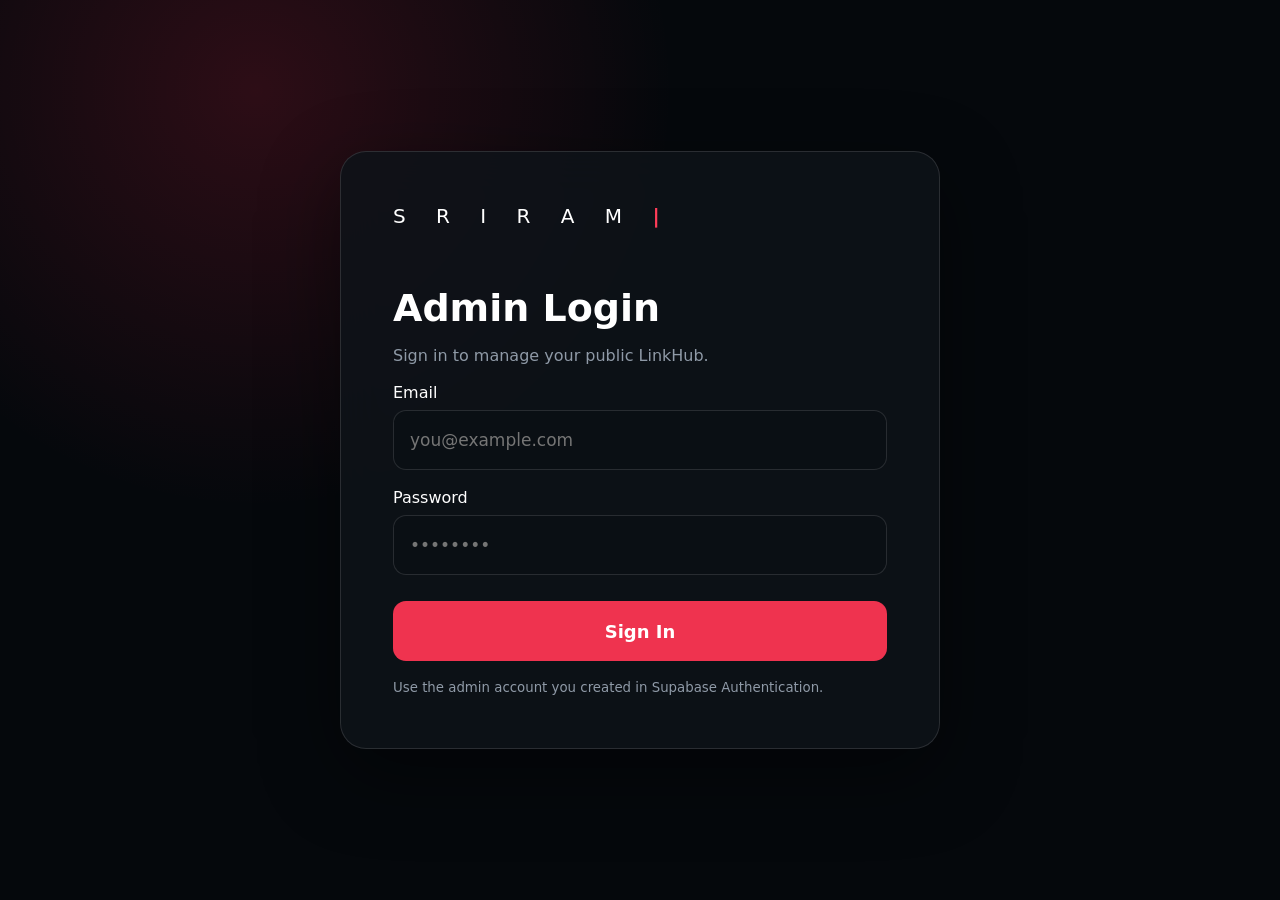
==== commit a19dab03: "Add files via upload" ====
--- a/admin.html
+++ b/admin.html
@@ -1,4 +1,4 @@
-<!doctype html><html><head><meta charset="utf-8"><meta name="viewport" content="width=device-width,initial-scale=1"><title>LinkHub Admin</title><link rel="stylesheet" href="styles.css"></head><body class="admin"><div id="loginGate" class="login-gate"><form id="loginForm" class="login-card"><div class="login-resize-handle" id="loginResizeHandle" aria-hidden="true"></div><div class="brand">S R I R A M <b>|</b></div><h2>Admin Login</h2><p>Sign in to manage your public LinkHub.</p><label>Email<input id="adminEmail" type="email" autocomplete="username" required placeholder="you@example.com"></label><label>Password<input id="adminPassword" type="password" autocomplete="current-password" required placeholder="••••••••"></label><button type="submit">Sign In</button><small id="loginMsg">Use the admin account you created in Supabase Authentication.</small></form></div><div id="adminApp" class="admin-app locked"><aside><div class="brand">S R I R A M <b>|</b></div><button class="nav active" data-tab="dashboard">⌂ Dashboard</button><button class="nav" data-tab="links">↗ Manage Links</button><button class="nav" data-tab="appearance">◈ Appearance</button><button class="nav" data-tab="analytics">⌁ Analytics</button><a class="nav" href="index.html" target="_blank">◉ Preview Site</a><button id="logoutBtn" class="nav">↪ Logout</button></aside><main class="admin-main"><header><div><h2 id="pageTitle">Dashboard</h2><p>Manage your link hub without touching code.</p></div><a class="preview-btn" href="index.html" target="_blank">Preview Site ↗</a></header><section id="dashboard" class="tab show"><div class="stats"><article><small>Total Visits</small><strong id="visits">0</strong></article><article><small>Total Clicks</small><strong id="clicks">0</strong></article><article><small>Click Rate</small><strong id="rate">0%</strong></article><article><small>Active Links</small><strong id="activeLinks">0</strong></article></div><div class="panel"><h3>Link Performance</h3><div id="performance"></div></div></section><section id="linksTab" class="tab"><div class="panel"><div class="panel-head"><div><h3>Manage Links</h3><p>Add, edit, hide or remove links.</p></div><button id="addLink">+ Add New Link</button></div><div id="linkEditor"></div></div></section><section id="appearance" class="tab"><div class="panel"><div class="panel-head"><div><h3>Appearance</h3><p>Changes save to Supabase automatically and appear live.</p></div><span class="autosave-status" id="autosaveStatus">Saved</span></div><div class="appearance-workspace"><div><div class="appearance-grid"><div><label>Display name<input id="displayName"></label><label>Bio<input id="bio"></label><label>Tagline<input id="tagline"></label><label>Profile logo / photo<input id="logoFile" type="file" accept="image/*"></label><button class="secondary" id="removeLogo" type="button">Remove custom logo</button><label>Background image<input id="bgFile" type="file" accept="image/*"></label><button class="secondary" id="removeBg" type="button">Use default background</button><label>Background darkness <span id="overlayValue"></span><input id="overlay" type="range" min="0" max="90"></label></div><div><h4>Theme</h4><div class="theme-picker"><button type="button" class="theme-card" data-theme="glass"><i class="theme-demo glass-demo"></i><b>Glassmorphism</b><small>Blurred glass</small></button><button type="button" class="theme-card" data-theme="minimal"><i class="theme-demo minimal-demo"></i><b>Minimal</b><small>Clean & simple</small></button><button type="button" class="theme-card" data-theme="dark"><i class="theme-demo dark-demo"></i><b>Dark</b><small>Deep black</small></button><button type="button" class="theme-card" data-theme="light"><i class="theme-demo light-demo"></i><b>Light</b><small>Soft & bright</small></button><button type="button" class="theme-card" data-theme="transparent"><i class="theme-demo transparent-demo"></i><b>Transparent</b><small>Background first</small></button></div><label>Accent color<input id="accent" type="color" value="#ffffff"></label><label>Button roundness<input id="radius" type="range" min="4" max="32"></label></div></div><p class="hint">These settings are stored in Supabase. Your GitHub Pages visitors see the latest saved design automatically.</p></div><div class="live-preview-wrap"><div class="preview-label"><span>Live Preview</span><a href="index.html" target="_blank">Open ↗</a></div><div class="phone-preview"><iframe id="livePreview" src="index.html?preview=1" title="Live preview"></iframe></div></div></div></div></section><section id="analytics" class="tab"><div class="stats"><article><small>Total Visits</small><strong id="aVisits">0</strong></article><article><small>Total Clicks</small><strong id="aClicks">0</strong></article></div><div class="panel"><div class="panel-head analytics-head"><div><h3>Clicks by Link</h3><p>See which destinations your visitors open most.</p></div><label class="range-label">Period<select id="analyticsRange"><option value="today">Today</option><option value="7d">7 Days</option><option value="30d">30 Days</option><option value="all" selected>All Time</option></select></label></div><div id="analyticsRows"></div></div></section></main><dialog id="linkDialog"><form method="dialog" id="linkForm"><h3 id="dialogTitle">Add Link</h3><input type="hidden" id="editId"><label>Title<input id="linkTitle" required></label><label>Subtitle<input id="linkSubtitle"></label><label>URL<input id="linkUrl" type="url" required placeholder="https://"></label><label>Social logo
+<!doctype html><html><head><meta charset="utf-8"><meta name="viewport" content="width=device-width,initial-scale=1"><title>LinkHub Admin</title><link rel="stylesheet" href="styles.css"></head><body class="admin"><div id="loginGate" class="login-gate"><form id="loginForm" class="login-card"><div class="login-resize-handle" id="loginResizeHandle" aria-hidden="true"></div><div class="brand">S R I R A M <b>|</b></div><h2>Admin Login</h2><p>Sign in to manage your public LinkHub.</p><label>Email<input id="adminEmail" type="email" autocomplete="username" required placeholder="you@example.com"></label><label>Password<input id="adminPassword" type="password" autocomplete="current-password" required placeholder="••••••••"></label><button type="submit">Sign In</button><small id="loginMsg">Use the admin account you created in Supabase Authentication.</small></form></div><div id="adminApp" class="admin-app locked"><aside><div class="brand">S R I R A M <b>|</b></div><button class="nav active" data-tab="dashboard">⌂ Dashboard</button><button class="nav" data-tab="links">↗ Manage Links</button><button class="nav" data-tab="appearance">◈ Appearance</button><button class="nav" data-tab="analytics">⌁ Analytics</button><a class="nav" href="index.html" target="_blank">◉ Preview Site</a><button id="logoutBtn" class="nav">↪ Logout</button></aside><main class="admin-main"><header><div><h2 id="pageTitle">Dashboard</h2><p>Manage your link hub without touching code.</p></div><a class="preview-btn" href="index.html" target="_blank">Preview Site ↗</a></header><section id="dashboard" class="tab show"><div class="stats"><article><small>Total Visits</small><strong id="visits">0</strong></article><article><small>Total Clicks</small><strong id="clicks">0</strong></article><article><small>Click Rate</small><strong id="rate">0%</strong></article><article><small>Active Links</small><strong id="activeLinks">0</strong></article></div><div class="panel"><h3>Link Performance</h3><div id="performance"></div></div></section><section id="linksTab" class="tab"><div class="panel"><div class="panel-head"><div><h3>Manage Links</h3><p>Add, edit, hide or remove links.</p></div><button id="addLink">+ Add New Link</button></div><div id="linkEditor"></div></div></section><section id="appearance" class="tab"><div class="panel"><div class="panel-head"><div><h3>Appearance</h3><p>Changes save to Supabase automatically and appear live.</p></div><span class="autosave-status" id="autosaveStatus">Saved</span></div><div class="appearance-workspace"><div><div class="appearance-grid"><div><label>Display name<input id="displayName"></label><label>Bio<input id="bio"></label><label>Tagline<input id="tagline"></label><label>Profile logo / photo<input id="logoFile" type="file" accept="image/*"></label><button class="secondary" id="removeLogo" type="button">Remove custom logo</button><label>Profile picture size <span id="profileSizeValue">108px</span><input id="profileSize" type="range" min="64" max="160" value="108"></label><label>Background image<input id="bgFile" type="file" accept="image/*"></label><button class="secondary" id="removeBg" type="button">Use default background</button><label>Background darkness <span id="overlayValue"></span><input id="overlay" type="range" min="0" max="90"></label></div><div><h4>Link Tab Theme</h4><p class="hint">Themes style only the link tabs. Your page background and profile area stay unchanged.</p><div class="theme-picker"><button type="button" class="theme-card" data-theme="glass"><i class="theme-demo glass-demo"></i><b>Glassmorphism</b><small>Blurred glass</small></button><button type="button" class="theme-card" data-theme="minimal"><i class="theme-demo minimal-demo"></i><b>Minimal</b><small>Clean & simple</small></button><button type="button" class="theme-card" data-theme="dark"><i class="theme-demo dark-demo"></i><b>Dark</b><small>Deep black</small></button><button type="button" class="theme-card" data-theme="light"><i class="theme-demo light-demo"></i><b>Light</b><small>Soft & bright</small></button><button type="button" class="theme-card" data-theme="transparent"><i class="theme-demo transparent-demo"></i><b>Transparent</b><small>Background first</small></button></div><label>Accent color<input id="accent" type="color" value="#ffffff"></label><label>Button roundness<input id="radius" type="range" min="4" max="32"></label><label class="check-row"><input id="showLinkLogos" type="checkbox" checked> Show logos on link tabs</label><label>Link text alignment<select id="textAlign"><option value="left">Left</option><option value="center">Middle</option><option value="right">Right</option></select></label><label>Subtitle text size <span id="subtitleSizeValue">12px</span><input id="subtitleSize" type="range" min="9" max="20" value="12"></label><label>Subtitle opacity <span id="subtitleOpacityValue">68%</span><input id="subtitleOpacity" type="range" min="10" max="100" value="68"></label></div></div><p class="hint">These settings are stored in Supabase. Your GitHub Pages visitors see the latest saved design automatically.</p></div><div class="live-preview-wrap"><div class="preview-label"><span>Live Preview</span><a href="index.html" target="_blank">Open ↗</a></div><div class="phone-preview"><iframe id="livePreview" src="index.html?preview=1" title="Live preview"></iframe></div></div></div></div></section><section id="analytics" class="tab"><div class="stats"><article><small>Total Visits</small><strong id="aVisits">0</strong></article><article><small>Total Clicks</small><strong id="aClicks">0</strong></article></div><div class="panel"><div class="panel-head analytics-head"><div><h3>Clicks by Link</h3><p>See which destinations your visitors open most.</p></div><label class="range-label">Period<select id="analyticsRange"><option value="today">Today</option><option value="7d">7 Days</option><option value="30d">30 Days</option><option value="all" selected>All Time</option></select></label></div><div id="analyticsRows"></div></div></section></main><dialog id="linkDialog"><form method="dialog" id="linkForm"><h3 id="dialogTitle">Add Link</h3><input type="hidden" id="editId"><label>Title<input id="linkTitle" required></label><label>Subtitle<input id="linkSubtitle"></label><label>URL<input id="linkUrl" type="url" required placeholder="https://"></label><label>Social logo
 <select id="linkLogo">
 <option value="custom">Custom / Emoji</option><option value="instagram">Instagram</option><option value="youtube">YouTube</option><option value="whatsapp">WhatsApp</option><option value="facebook">Facebook</option><option value="x">X / Twitter</option><option value="linkedin">LinkedIn</option><option value="github">GitHub</option><option value="tiktok">TikTok</option><option value="telegram">Telegram</option><option value="discord">Discord</option><option value="spotify">Spotify</option><option value="snapchat">Snapchat</option><option value="email">Email</option><option value="website">Website</option>
 </select></label><div id="logoPreview" class="logo-preview"></div><label id="customIconWrap">Custom icon / Emoji<input id="linkIcon" maxlength="3" placeholder="↗"></label><div class="dialog-actions"><button value="cancel">Cancel</button><button id="saveLink" value="default">Save Link</button></div></form></dialog></div><script src="config.js"></script><script src="app.js"></script></body></html>
--- a/styles.css
+++ b/styles.css
@@ -1,8 +1,36 @@
-*{box-sizing:border-box}html,body{margin:0;min-height:100%;font-family:Inter,ui-sans-serif,system-ui,-apple-system,Segoe UI,sans-serif;color:#fff;background:#05070a}button,input,select{font:inherit}.public{--overlay:.48;min-height:100vh;background-image:linear-gradient(rgba(0,0,0,var(--overlay)),rgba(0,0,0,calc(var(--overlay) + .12))),var(--bg,url('assets/cinematic-bg.jpg'));background-size:cover;background-position:center;background-attachment:fixed}.ambient{position:fixed;inset:0;pointer-events:none;background:radial-gradient(circle at 50% 12%,rgba(255,255,255,.09),transparent 28%),linear-gradient(180deg,transparent 62%,rgba(0,0,0,.34))}.profile{position:relative;z-index:1;width:min(100% - 32px,520px);margin:auto;padding:52px 0 34px;text-align:center}.avatar{width:88px;height:88px;border-radius:50%;margin:0 auto 17px;padding:2px;background:rgba(255,255,255,.76);box-shadow:0 10px 36px #0008}.avatar-inner{width:100%;height:100%;border-radius:50%;display:grid;place-items:center;overflow:hidden;background:#111;font-size:31px;font-weight:700}.avatar img{width:100%;height:100%;object-fit:cover}.profile h1{letter-spacing:.22em;margin:0 0 7px;padding-left:.22em;font-size:24px}.role{font-size:14px;margin:0;color:#f1f1f1}.tagline{font-size:13px;color:#ddd;margin:7px 0 25px}.links{display:grid;gap:12px}.link-card{display:grid;grid-template-columns:42px 1fr 24px;align-items:center;text-align:left;text-decoration:none;color:inherit;min-height:68px;padding:10px 14px;border-radius:var(--radius,18px);transition:.18s ease}.link-card:hover{transform:translateY(-2px) scale(1.006)}.link-icon{width:38px;height:38px;border-radius:11px;display:grid;place-items:center;font-size:18px;font-weight:700}.link-copy b{display:block;font-size:15px}.link-copy small{display:block;margin-top:2px;font-size:12px;opacity:.68}.arrow{font-size:23px;opacity:.72}.footer{font-size:10px;letter-spacing:.24em;color:#ccc;margin-top:27px}.public[data-theme=glass] .link-card{border:1px solid #ffffff45;background:linear-gradient(120deg,#ffffff24,#ffffff0d);box-shadow:inset 0 1px #ffffff36,0 9px 28px #0003;backdrop-filter:blur(18px);-webkit-backdrop-filter:blur(18px)}.public[data-theme=glass] .link-icon{background:#080a0db8;border:1px solid #ffffff1d}.public[data-theme=minimal] .link-card{background:#f7f7f7;color:#111;border:1px solid #fff;box-shadow:0 5px 20px #0002}.public[data-theme=minimal] .link-icon{background:#e9e9e9}.public[data-theme=dark] .link-card{background:#090909e8;border:1px solid #2c2c2c;box-shadow:0 8px 24px #0005}.public[data-theme=dark] .link-icon{background:#181818}.public[data-theme=light]{color:#111}.public[data-theme=light] .ambient{background:rgba(255,255,255,.30)}.public[data-theme=light] .role,.public[data-theme=light] .tagline,.public[data-theme=light] .footer{color:#222}.public[data-theme=light] .link-card{background:#fffffff0;color:#111;border:1px solid #fff;box-shadow:0 8px 28px #0002}.public[data-theme=light] .link-icon{background:#f0f0f0}.public[data-theme=transparent] .link-card{background:#0002;border:1px solid #ffffff75;backdrop-filter:blur(3px)}.public[data-theme=transparent] .link-icon{background:#0004}.public .link-card:hover{border-color:var(--accent,#fff)}
-.admin{display:grid;grid-template-columns:240px 1fr;min-height:100vh;background:radial-gradient(circle at 80% 0,#17202a 0,#070b10 38%,#040609 76%)}aside{padding:26px 18px;border-right:1px solid #ffffff12;background:#06090dcc;display:flex;flex-direction:column;gap:8px}.brand{letter-spacing:.35em;padding:8px 12px 28px}.brand b{color:#ff3d59}.nav{display:block;width:100%;text-align:left;border:0;color:#c7ccd4;background:transparent;padding:13px 14px;border-radius:10px;text-decoration:none;cursor:pointer}.nav.active,.nav:hover{color:#fff;background:linear-gradient(90deg,#ff345235,#ff34520b);box-shadow:inset 3px 0 #ff3d59}.admin-main{padding:32px;max-width:1300px;width:100%}.admin-main header{display:flex;justify-content:space-between;align-items:center;margin-bottom:28px}.admin-main h2{font-size:30px;margin:0}.admin-main header p,.panel p{color:#8f99a7}.preview-btn,#addLink,#saveAppearance,.dialog-actions button{background:#f13c58;color:white;border:0;border-radius:10px;padding:11px 15px;text-decoration:none;cursor:pointer}.stats{display:grid;grid-template-columns:repeat(4,1fr);gap:15px}.stats article,.panel{border:1px solid #ffffff14;background:#0c1219cc;border-radius:16px;padding:20px}.stats small{color:#9ca6b4}.stats strong{font-size:31px;display:block;margin-top:9px}.panel{margin-top:18px}.panel h3{margin-top:0}.panel h4{margin:15px 0 10px}.panel-head{display:flex;justify-content:space-between;align-items:center}.tab{display:none}.tab.show{display:block}.perf-row,.editor-row,.analytics-row{display:grid;grid-template-columns:1.4fr 1fr auto;gap:12px;align-items:center;padding:13px 4px;border-bottom:1px solid #ffffff0d}.bar{height:7px;background:#ffffff12;border-radius:10px;overflow:hidden}.bar i{display:block;height:100%;background:#f13c58;border-radius:10px}.editor-row{grid-template-columns:38px 1fr minmax(180px,1.5fr) 90px 120px}.editor-row button,.secondary{background:#141b24;border:1px solid #ffffff17;color:white;border-radius:8px;padding:8px 10px;cursor:pointer}.switch{accent-color:#f13c58}.panel label{display:grid;gap:7px;color:#aab2bd;margin:16px 0}.panel input,#linkDialog input,#linkDialog select{width:100%;padding:12px;border:1px solid #ffffff1a;border-radius:10px;background:#080c12;color:white}.appearance-grid{display:grid;grid-template-columns:minmax(260px,.85fr) minmax(320px,1.15fr);gap:30px}.theme-picker{display:grid;grid-template-columns:repeat(2,minmax(0,1fr));gap:10px}.theme-card{text-align:left;color:#fff;background:#080c12;border:1px solid #ffffff16;border-radius:14px;padding:10px;cursor:pointer}.theme-card.selected{border-color:#ff4963;box-shadow:0 0 0 1px #ff496355}.theme-card b,.theme-card small{display:block}.theme-card small{color:#8f99a7;margin-top:2px}.theme-demo{display:block;height:48px;border-radius:9px;margin-bottom:8px}.glass-demo{background:linear-gradient(120deg,#ffffff2b,#ffffff0c);border:1px solid #ffffff42;backdrop-filter:blur(8px)}.minimal-demo{background:#eee}.dark-demo{background:#050505;border:1px solid #333}.light-demo{background:#fff}.transparent-demo{background:linear-gradient(135deg,#344,#755);border:1px solid #ffffff70}.hint{font-size:12px}.danger{margin-top:20px;border:1px solid #ff4c6266;background:#ff29441a;color:#ff8293;padding:10px 13px;border-radius:9px;cursor:pointer}dialog{border:1px solid #ffffff20;border-radius:18px;background:#0b1017;color:white;width:min(92vw,480px);padding:24px;box-shadow:0 30px 90px #000}dialog::backdrop{background:#000b;backdrop-filter:blur(5px)}#linkForm label{display:grid;gap:6px;margin:13px 0;color:#aeb7c2}.dialog-actions{display:flex;justify-content:flex-end;gap:9px;margin-top:18px}.dialog-actions button:first-child{background:#1b222c}.analytics-row{grid-template-columns:1fr auto}@media(max-width:800px){.admin{display:block}aside{position:static;display:flex;flex-direction:row;overflow:auto;padding:10px;border-right:0;border-bottom:1px solid #ffffff12}.brand{display:none}.nav{width:auto;white-space:nowrap}.admin-main{padding:20px}.admin-main header{align-items:flex-start;gap:12px}.stats{grid-template-columns:1fr 1fr}.editor-row{grid-template-columns:32px 1fr auto}.editor-row .url,.editor-row .status{display:none}.appearance-grid{grid-template-columns:1fr}}@media(max-width:460px){.profile{width:min(100% - 26px,520px);padding-top:34px}.avatar{width:76px;height:76px}.profile h1{font-size:21px}.link-card{min-height:64px}.stats{grid-template-columns:1fr}.preview-btn{font-size:12px}.admin-main header p{display:none}.theme-picker{grid-template-columns:1fr 1fr}}
+*{box-sizing:border-box}html,body{margin:0;min-height:100%;font-family:Inter,ui-sans-serif,system-ui,-apple-system,Segoe UI,sans-serif;color:#fff;background:#05070a}button,input,select{font:inherit}.public{--overlay:.48;min-height:100vh;background-image:linear-gradient(rgba(0,0,0,var(--overlay)),rgba(0,0,0,calc(var(--overlay) + .12))),var(--bg,url('assets/cinematic-bg.jpg'));background-size:cover;background-position:center;background-attachment:fixed}.ambient{position:fixed;inset:0;pointer-events:none;background:radial-gradient(circle at 50% 12%,rgba(255,255,255,.09),transparent 28%),linear-gradient(180deg,transparent 62%,rgba(0,0,0,.34))}.profile{position:relative;z-index:1;width:min(100% - 32px,520px);margin:auto;padding:52px 0 34px;text-align:center}.avatar{width:var(--profile-size,108px);height:var(--profile-size,108px);border-radius:50%;margin:0 auto 17px;padding:2px;background:rgba(255,255,255,.76);box-shadow:0 10px 36px #0008}.avatar-inner{width:100%;height:100%;border-radius:50%;display:grid;place-items:center;overflow:hidden;background:#111;font-size:31px;font-weight:700}.avatar img{width:100%;height:100%;object-fit:cover}.profile h1{letter-spacing:.22em;margin:0 0 7px;padding-left:.22em;font-size:24px}.role{font-size:14px;margin:0;color:#f1f1f1}.tagline{font-size:13px;color:#ddd;margin:7px 0 25px}.links{display:grid;gap:12px}.link-card{display:grid;grid-template-columns:42px 1fr 24px;align-items:center;text-align:left;text-decoration:none;color:inherit;min-height:68px;padding:10px 14px;border-radius:var(--radius,18px);transition:.18s ease}.link-card:hover{transform:translateY(-2px) scale(1.006)}.link-icon{width:38px;height:38px;border-radius:11px;display:grid;place-items:center;font-size:18px;font-weight:700}.link-copy b{display:block;font-size:15px}.link-copy small{display:block;margin-top:2px;font-size:var(--subtitle-size,12px);opacity:var(--subtitle-opacity,.68)}.arrow{font-size:23px;opacity:.72}.footer{font-size:10px;letter-spacing:.24em;color:#ccc;margin-top:27px}.public[data-theme=glass] .link-card{border:1px solid #ffffff45;background:linear-gradient(120deg,#ffffff24,#ffffff0d);box-shadow:inset 0 1px #ffffff36,0 9px 28px #0003;backdrop-filter:blur(18px);-webkit-backdrop-filter:blur(18px)}.public[data-theme=glass] .link-icon{background:#080a0db8;border:1px solid #ffffff1d}.public[data-theme=minimal] .link-card{background:#f7f7f7;color:#111;border:1px solid #fff;box-shadow:0 5px 20px #0002}.public[data-theme=minimal] .link-icon{background:#e9e9e9}.public[data-theme=dark] .link-card{background:#090909e8;border:1px solid #2c2c2c;box-shadow:0 8px 24px #0005}.public[data-theme=dark] .link-icon{background:#181818}.public[data-theme=light] .link-card{background:#fffffff0;color:#111;border:1px solid #fff;box-shadow:0 8px 28px #0002}.public[data-theme=light] .link-icon{background:#f0f0f0}.public[data-theme=transparent] .link-card{background:#0002;border:1px solid #ffffff75;backdrop-filter:blur(3px)}.public[data-theme=transparent] .link-icon{background:#0004}.public .link-card:hover{border-color:var(--accent,#fff)}
+.admin{display:grid;grid-template-columns:240px 1fr;min-height:100vh;background:radial-gradient(circle at 80% 0,#17202a 0,#070b10 38%,#040609 76%)}aside{padding:26px 18px;border-right:1px solid #ffffff12;background:#06090dcc;display:flex;flex-direction:column;gap:8px}.brand{letter-spacing:.35em;padding:8px 12px 28px}.brand b{color:#ff3d59}.nav{display:block;width:100%;text-align:left;border:0;color:#c7ccd4;background:transparent;padding:13px 14px;border-radius:10px;text-decoration:none;cursor:pointer}.nav.active,.nav:hover{color:#fff;background:linear-gradient(90deg,#ff345235,#ff34520b);box-shadow:inset 3px 0 #ff3d59}.admin-main{padding:32px;max-width:1300px;width:100%}.admin-main header{display:flex;justify-content:space-between;align-items:center;margin-bottom:28px}.admin-main h2{font-size:30px;margin:0}.admin-main header p,.panel p{color:#8f99a7}.preview-btn,#addLink,#saveAppearance,.dialog-actions button{background:#f13c58;color:white;border:0;border-radius:10px;padding:11px 15px;text-decoration:none;cursor:pointer}.stats{display:grid;grid-template-columns:repeat(4,1fr);gap:15px}.stats article,.panel{border:1px solid #ffffff14;background:#0c1219cc;border-radius:16px;padding:20px}.stats small{color:#9ca6b4}.stats strong{font-size:31px;display:block;margin-top:9px}.panel{margin-top:18px}.panel h3{margin-top:0}.panel h4{margin:15px 0 10px}.panel-head{display:flex;justify-content:space-between;align-items:center}.tab{display:none}.tab.show{display:block}.perf-row,.editor-row,.analytics-row{display:grid;grid-template-columns:1.4fr 1fr auto;gap:12px;align-items:center;padding:13px 4px;border-bottom:1px solid #ffffff0d}.bar{height:7px;background:#ffffff12;border-radius:10px;overflow:hidden}.bar i{display:block;height:100%;background:#f13c58;border-radius:10px}.editor-row{grid-template-columns:38px 1fr minmax(180px,1.5fr) 90px 120px}.editor-row button,.secondary{background:#141b24;border:1px solid #ffffff17;color:white;border-radius:8px;padding:8px 10px;cursor:pointer}.switch{accent-color:#f13c58}.panel label{display:grid;gap:7px;color:#aab2bd;margin:16px 0}.panel input,#linkDialog input,#linkDialog select{width:100%;padding:12px;border:1px solid #ffffff1a;border-radius:10px;background:#080c12;color:white}.appearance-grid{display:grid;grid-template-columns:minmax(260px,.85fr) minmax(320px,1.15fr);gap:30px}.theme-picker{display:grid;grid-template-columns:repeat(2,minmax(0,1fr));gap:10px}.theme-card{text-align:left;color:#fff;background:#080c12;border:1px solid #ffffff16;border-radius:14px;padding:10px;cursor:pointer}.theme-card.selected{border-color:#ff4963;box-shadow:0 0 0 1px #ff496355}.theme-card b,.theme-card small{display:block}.theme-card small{color:#8f99a7;margin-top:2px}.theme-demo{display:block;height:48px;border-radius:9px;margin-bottom:8px}.glass-demo{background:linear-gradient(120deg,#ffffff2b,#ffffff0c);border:1px solid #ffffff42;backdrop-filter:blur(8px)}.minimal-demo{background:#eee}.dark-demo{background:#050505;border:1px solid #333}.light-demo{background:#fff}.transparent-demo{background:linear-gradient(135deg,#344,#755);border:1px solid #ffffff70}.hint{font-size:12px}.danger{margin-top:20px;border:1px solid #ff4c6266;background:#ff29441a;color:#ff8293;padding:10px 13px;border-radius:9px;cursor:pointer}dialog{border:1px solid #ffffff20;border-radius:18px;background:#0b1017;color:white;width:min(92vw,480px);padding:24px;box-shadow:0 30px 90px #000}dialog::backdrop{background:#000b;backdrop-filter:blur(5px)}#linkForm label{display:grid;gap:6px;margin:13px 0;color:#aeb7c2}.dialog-actions{display:flex;justify-content:flex-end;gap:9px;margin-top:18px}.dialog-actions button:first-child{background:#1b222c}.analytics-row{grid-template-columns:1fr auto}@media(max-width:800px){.admin{display:block}aside{position:static;display:flex;flex-direction:row;overflow:auto;padding:10px;border-right:0;border-bottom:1px solid #ffffff12}.brand{display:none}.nav{width:auto;white-space:nowrap}.admin-main{padding:20px}.admin-main header{align-items:flex-start;gap:12px}.stats{grid-template-columns:1fr 1fr}.editor-row{grid-template-columns:32px 1fr auto}.editor-row .url,.editor-row .status{display:none}.appearance-grid{grid-template-columns:1fr}}@media(max-width:460px){.profile{width:min(100% - 26px,520px);padding-top:34px}.avatar{max-width:140px;max-height:140px}.profile h1{font-size:21px}.link-card{min-height:64px}.stats{grid-template-columns:1fr}.preview-btn{font-size:12px}.admin-main header p{display:none}.theme-picker{grid-template-columns:1fr 1fr}}
 
 /* Live appearance editor */
 .appearance-workspace{display:grid;grid-template-columns:minmax(0,1fr) 390px;gap:28px;align-items:start}.appearance-workspace .appearance-grid{grid-template-columns:1fr;gap:12px}.live-preview-wrap{position:sticky;top:24px}.preview-label{display:flex;justify-content:space-between;align-items:center;margin:0 4px 10px;color:#aeb7c2;font-size:13px}.preview-label a{color:#fff;text-decoration:none}.phone-preview{width:100%;max-width:370px;margin:auto;padding:9px;border-radius:34px;background:#030405;border:1px solid #ffffff24;box-shadow:0 24px 70px #0008,inset 0 1px #ffffff14}.phone-preview iframe{display:block;width:100%;height:min(72vh,720px);min-height:560px;border:0;border-radius:26px;background:#05070a}.autosave-status{font-size:12px;color:#8ee8b0;background:#10251a;border:1px solid #285a3a;padding:7px 10px;border-radius:999px}.appearance-workspace .hint{margin-bottom:0}@media(max-width:1050px){.appearance-workspace{grid-template-columns:1fr 340px}}@media(max-width:800px){.appearance-workspace{grid-template-columns:1fr}.live-preview-wrap{position:static}.phone-preview{max-width:390px}.phone-preview iframe{height:680px}}
 
 /* Supabase admin login + branded social icons */
 .login-gate{min-height:100vh;width:100%;display:flex;align-items:center;justify-content:center;padding:32px;box-sizing:border-box;background:radial-gradient(circle at 20% 10%,rgba(255,40,75,.16),transparent 32%),#05080c}.login-card{position:relative;width:600px;min-width:420px;max-width:min(900px,calc(100vw - 64px));padding:52px;border:1px solid rgba(255,255,255,.12);border-radius:26px;background:rgba(14,19,25,.86);backdrop-filter:blur(22px);box-shadow:0 25px 80px rgba(0,0,0,.45)}.login-card .brand{font-size:20px;letter-spacing:12px;margin-bottom:58px;padding:0}.login-card h2{font-size:38px;margin:0 0 12px}.login-card>p,.login-card small{color:#8f9aa7}.login-card label{display:grid;gap:8px;margin:18px 0}.login-card input{width:100%;padding:14px 16px;min-height:60px;border-radius:13px;border:1px solid rgba(255,255,255,.12);background:#0a0f14;color:white;font-size:17px}.login-card button{width:100%;min-height:60px;margin:8px 0 16px;padding:14px;border:0;border-radius:13px;background:#ef334f;color:white;font-weight:800;font-size:18px}.admin-app.locked{display:none}.admin-app.unlocked{display:contents}.login-resize-handle{position:absolute;top:22px;right:-7px;bottom:22px;width:14px;cursor:ew-resize;border-radius:999px}.login-resize-handle:hover,.login-resize-handle.dragging{background:rgba(239,51,79,.28);box-shadow:0 0 18px rgba(239,51,79,.42)}#logoutBtn{margin-top:auto;color:#ff9aaa}.brand-logo,.logo-glyph{width:34px;height:34px;border-radius:9px;display:inline-grid;place-items:center;font-weight:800;font-size:14px;color:#fff;vertical-align:middle}.brand-instagram{background:linear-gradient(135deg,#6a36d9,#d62b7f,#ff8a2b)}.brand-youtube{background:#ff0033}.brand-whatsapp{background:#20b85a}.brand-facebook{background:#1877f2}.brand-x{background:#050505;border:1px solid #ffffff33}.brand-linkedin{background:#0a66c2}.brand-github{background:#171b21}.brand-tiktok{background:#090909;border:1px solid #25f4ee}.brand-telegram{background:#229ed9}.brand-discord{background:#5865f2}.brand-spotify{background:#1db954}.brand-snapchat{background:#fffc00;color:#111}.brand-email{background:#4b5563}.brand-website{background:#2563eb}.link-icon .brand-logo,.link-icon .logo-glyph{width:38px;height:38px;border-radius:11px}.analytics-head{gap:18px}.range-label{display:flex!important;align-items:center;gap:10px!important;margin:0!important}.range-label select{padding:9px 12px;border:1px solid #ffffff1a;border-radius:10px;background:#080c12;color:#fff}.analytics-link-row{padding:15px 2px;border-bottom:1px solid #ffffff0d}.analytics-link-top{display:flex;justify-content:space-between;gap:18px}.analytics-bar{height:8px;margin-top:11px;background:#ffffff12;border-radius:999px;overflow:hidden}.analytics-bar i{display:block;height:100%;background:#f13c58}.autosave-status{font-size:12px;color:#8ee8b0;background:#10251a;border:1px solid #285a3a;padding:7px 10px;border-radius:999px}@media(max-width:800px){.login-gate{padding:18px}.login-card{width:min(100%,520px);min-width:0;max-width:100%;padding:34px 26px}.login-resize-handle{display:none}#logoutBtn{margin-top:0}}
+
+/* v11.1: keep the login gate independent of the dashboard grid. */
+.admin > .login-gate{
+  position:fixed;
+  inset:0;
+  z-index:10000;
+  width:100vw;
+  min-height:100vh;
+  display:flex;
+  align-items:center;
+  justify-content:center;
+  padding:clamp(18px,4vw,48px);
+  overflow:auto;
+}
+.admin > .login-gate .login-card{
+  flex:0 0 auto;
+  margin:auto;
+  width:min(600px,calc(100vw - 64px));
+  max-width:min(900px,calc(100vw - 40px));
+}
+@media(max-width:800px){
+  .admin > .login-gate{padding:18px}
+  .admin > .login-gate .login-card{width:min(100%,520px);max-width:100%;min-width:0;margin:auto}
+}
+.public-empty{padding:18px;color:rgba(255,255,255,.72);text-align:center;font-size:14px}
+
+/* v11.5 appearance controls */
+.public[data-align=left] .link-copy{text-align:left}.public[data-align=center] .link-copy{text-align:center}.public[data-align=right] .link-copy{text-align:right}.public[data-show-icons=false] .link-card{grid-template-columns:1fr 24px}.public[data-show-icons=false] .link-icon{display:none}.avatar img{display:block;width:100%;height:100%;object-fit:cover;object-position:center}.check-row{display:flex!important;grid-template-columns:none!important;align-items:center;gap:10px!important}.check-row input{width:auto!important;accent-color:#f13c58}.panel select{width:100%;padding:12px;border:1px solid #ffffff1a;border-radius:10px;background:#080c12;color:white}
